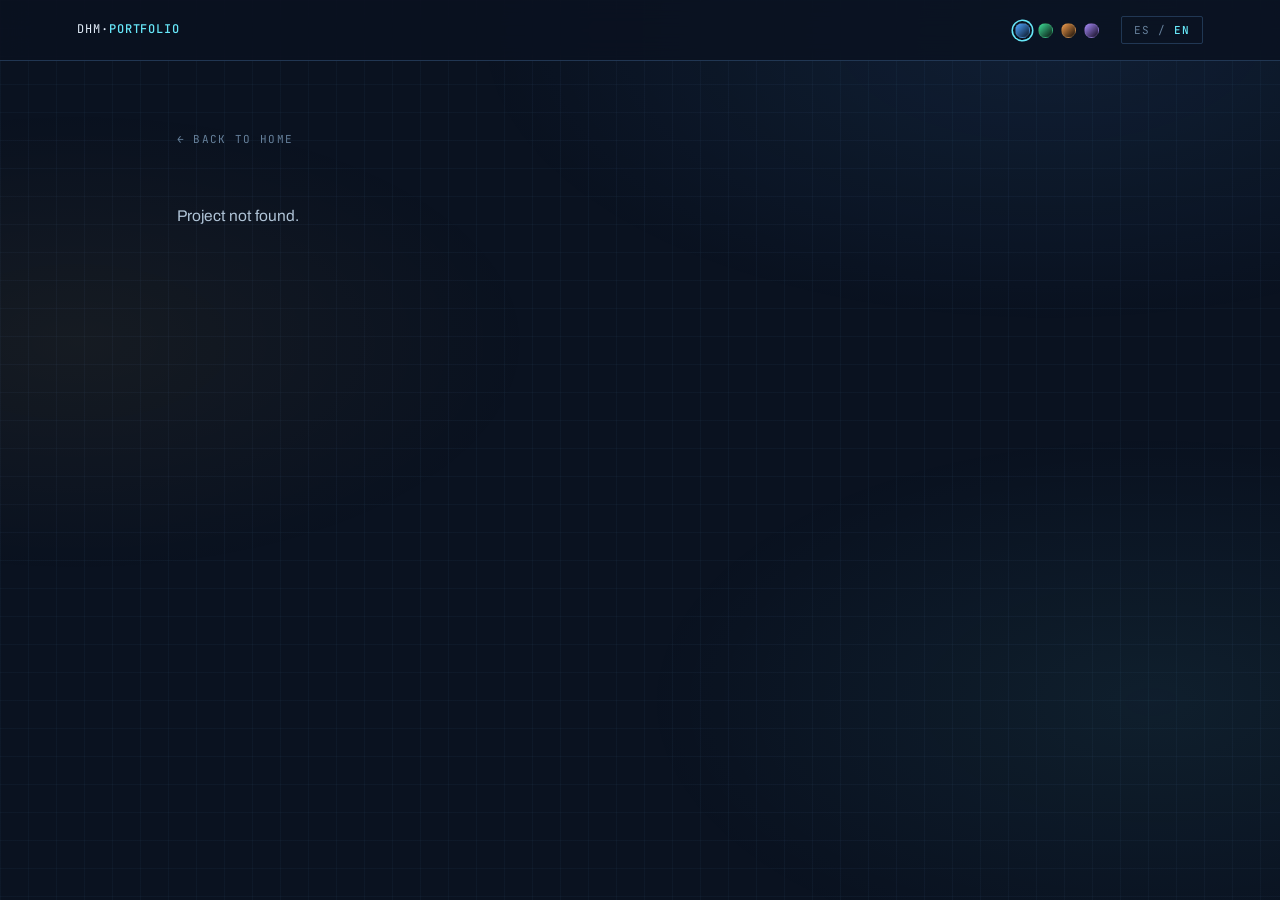
==== project.html @ 505174c6 "Rediseño completo: arquitectura modular + diseño Blueprint Vivo - Contenido separado en /data (exper" ====
<!DOCTYPE html>
<html lang="en">
<head>
<meta charset="UTF-8">
<meta name="viewport" content="width=device-width, initial-scale=1.0">
<title>Project — Daniel Hernández</title>
<meta name="description" content="Project detail — Daniel Hernández, Mechatronics Engineer.">
<meta name="robots" content="index, follow">

<link rel="preconnect" href="https://fonts.googleapis.com">
<link rel="preconnect" href="https://fonts.gstatic.com" crossorigin>
<link href="https://fonts.googleapis.com/css2?family=Archivo:wght@400;600;800&family=JetBrains+Mono:wght@400;500&display=swap" rel="stylesheet">

<link rel="stylesheet" href="css/tokens.css">
<link rel="stylesheet" href="css/styles.css">
</head>
<body>

<div class="gridlayer"></div>
<div class="gridglow"></div>
<div class="aura"></div>

<nav>
  <a href="index.html" class="nav-logo">DHM·<b>PORTFOLIO</b></a>
  <div class="nav-right">
    <ul class="nav-links" id="nav-links"></ul>
    <div class="theme-dots" id="theme-dots"></div>
    <button type="button" class="lang-toggle" id="lang-toggle" onclick="toggleLang()" aria-label="Cambiar idioma / Switch language"></button>
  </div>
</nav>

<main>
  <section id="project-root" class="sec"></section>
</main>

<script src="data/profile.js"></script>
<script src="data/projects.js"></script>
<script src="js/i18n.js"></script>
<script src="js/effects.js"></script>
<script src="js/project-page.js"></script>

</body>
</html>
---- css/tokens.css ----
/* ════════════════════════════════════════════════════════════
   TOKENS DE DISEÑO — paletas del sitio.
   El selector de tema (puntos de color en la nav) cambia entre
   los bloques [data-theme="..."]. La elección se guarda sola.
   ════════════════════════════════════════════════════════════ */

:root {
  /* ── PALETA 1 (default): "Blueprint" ── */
  --bg:        #0A1220;
  --bg-panel:  rgba(12, 23, 40, 0.92);   /* más opaco = la rejilla no interfiere con la lectura */
  --ink:       #E2EDF8;
  --ink-soft:  #AFC3D6;                  /* texto de párrafos, más claro para legibilidad */
  --muted:     #66809B;
  --accent:    #4DA3FF;
  --accent-2:  #67E8F9;
  --accent-3:  #FFC857;
  --grid:      rgba(95, 150, 210, 0.05); /* rejilla más tenue */
  --grid-glow: rgba(103, 232, 249, 0.20);
  --line:      rgba(95, 150, 210, 0.28);

  /* ── TIPOGRAFÍA ── */
  --font-display: 'Archivo', sans-serif;
  --font-mono: 'JetBrains Mono', monospace;

  /* ── GEOMETRÍA ── */
  --grid-size: 28px;
  --max-w: 1080px;
  --radius: 2px;
}

/* ── PALETA 2: "Fósforo" (sala de control, verde CRT + ámbar) ── */
[data-theme="phosphor"] {
  --bg:        #0A1410;
  --bg-panel:  rgba(11, 23, 18, 0.92);
  --ink:       #E3F4E8;
  --ink-soft:  #AECBBA;
  --muted:     #5F8169;
  --accent:    #3DDC97;
  --accent-2:  #A9F5CE;
  --accent-3:  #F5C45E;
  --grid:      rgba(80, 200, 140, 0.05);
  --grid-glow: rgba(169, 245, 206, 0.18);
  --line:      rgba(80, 200, 140, 0.26);
}

/* ── PALETA 3: "Brasa" (taller, sepia oscuro + cobre) ── */
[data-theme="ember"] {
  --bg:        #160F0A;
  --bg-panel:  rgba(29, 20, 13, 0.92);
  --ink:       #F4EADC;
  --ink-soft:  #D0BCA3;
  --muted:     #91795F;
  --accent:    #F09A4B;
  --accent-2:  #FFD9A0;
  --accent-3:  #7FD0BC;
  --grid:      rgba(220, 170, 110, 0.05);
  --grid-glow: rgba(255, 217, 160, 0.16);
  --line:      rgba(220, 170, 110, 0.25);
}

/* ── PALETA 4: "Ion" (laboratorio, violeta + lavanda + menta) ── */
[data-theme="ion"] {
  --bg:        #110B1E;
  --bg-panel:  rgba(21, 14, 35, 0.92);
  --ink:       #EEE8FA;
  --ink-soft:  #C3B6DE;
  --muted:     #7E6FA0;
  --accent:    #A78BFA;
  --accent-2:  #D8B4FE;
  --accent-3:  #5EEAD4;
  --grid:      rgba(160, 130, 220, 0.05);
  --grid-glow: rgba(216, 180, 254, 0.18);
  --line:      rgba(160, 130, 220, 0.26);
}
---- css/styles.css ----
/* ════════════════════════════════════════════════════════════
   ESTILOS — diseño "Blueprint Vivo v2"
   La paleta vive en tokens.css; aquí solo se usan variables.
   ════════════════════════════════════════════════════════════ */

*, *::before, *::after { margin: 0; padding: 0; box-sizing: border-box; }

html { scroll-behavior: smooth; }

body {
  background: var(--bg);
  color: var(--ink);
  font-family: var(--font-display);
  font-size: 16px;
  line-height: 1.65;
  overflow-x: hidden;
  min-height: 100vh;
}

.mono { font-family: var(--font-mono); }
a { color: inherit; }

/* ── FONDO: rejilla + glow de cursor + auras de gradiente ── */
.gridlayer, .gridglow {
  position: fixed; inset: 0; pointer-events: none; z-index: 0;
  background-size: var(--grid-size) var(--grid-size);
}
.gridlayer {
  background-image:
    linear-gradient(var(--grid) 1px, transparent 1px),
    linear-gradient(90deg, var(--grid) 1px, transparent 1px);
}
.gridglow {
  background-image:
    linear-gradient(var(--grid-glow) 1px, transparent 1px),
    linear-gradient(90deg, var(--grid-glow) 1px, transparent 1px);
  -webkit-mask-image: radial-gradient(240px at var(--mx, -500px) var(--my, -500px), #000, transparent);
  mask-image: radial-gradient(240px at var(--mx, -500px) var(--my, -500px), #000, transparent);
}
/* auras de color fijas, muy sutiles, dan profundidad sin ruido */
.aura {
  position: fixed; inset: 0; pointer-events: none; z-index: 0;
  background:
    radial-gradient(ellipse 45% 32% at 82% 4%, color-mix(in srgb, var(--accent) 9%, transparent), transparent),
    radial-gradient(ellipse 36% 26% at 6% 38%, color-mix(in srgb, var(--accent-3) 5%, transparent), transparent),
    radial-gradient(ellipse 40% 30% at 90% 78%, color-mix(in srgb, var(--accent-2) 6%, transparent), transparent);
}

main, nav, footer { position: relative; z-index: 1; }

/* ── NAV ── */
nav {
  position: sticky; top: 0; z-index: 100;
  display: flex; justify-content: space-between; align-items: center;
  padding: 16px 6%;
  background: color-mix(in srgb, var(--bg) 82%, transparent);
  -webkit-backdrop-filter: blur(14px);
  backdrop-filter: blur(14px);
  border-bottom: 1px solid var(--line);
  font-family: var(--font-mono); font-size: 12px;
}
.nav-logo { text-decoration: none; letter-spacing: .08em; }
.nav-logo b { color: var(--accent-2); font-weight: 500; }
.nav-right { display: flex; align-items: center; gap: 22px; }
.nav-links { display: flex; gap: 20px; list-style: none; }
.nav-links a {
  text-decoration: none; color: var(--muted); font-size: 11px;
  letter-spacing: .12em; text-transform: uppercase; transition: color .2s;
  position: relative;
}
.nav-links a::after {
  content: ''; position: absolute; left: 0; bottom: -4px; height: 1px; width: 0;
  background: var(--accent-2); transition: width .25s;
}
.nav-links a:hover { color: var(--accent-2); }
.nav-links a:hover::after { width: 100%; }
.lang-toggle {
  font-family: var(--font-mono); font-size: 11px; letter-spacing: .1em;
  background: none; border: 1px solid var(--line); border-radius: var(--radius);
  color: var(--muted); padding: 6px 12px; cursor: pointer; transition: .25s;
}
.lang-toggle:hover { border-color: var(--accent-2); color: var(--accent-2); }
.lang-toggle b { color: var(--accent-2); font-weight: 500; }

/* ── SECCIONES ── */
.sec { max-width: var(--max-w); margin: 64px auto; padding: 0 6%; }
.sec-head {
  display: flex; align-items: baseline; gap: 18px;
  margin-bottom: 30px; font-family: var(--font-mono);
}
.sec-head h2 { font-size: 12px; font-weight: 500; letter-spacing: .25em; color: var(--accent-3); white-space: nowrap; }
.sec-head::after {
  content: ''; flex: 1; height: 1px;
  background: linear-gradient(90deg, var(--line), transparent);
}
.sec-head span { font-size: 10px; color: var(--muted); letter-spacing: .1em; white-space: nowrap; }
.sec-title { font-size: clamp(26px, 4vw, 38px); font-weight: 800; letter-spacing: -.02em; margin-bottom: 34px; }
.sec-title .hl { border: none; background: linear-gradient(100deg, var(--accent), var(--accent-2)); -webkit-background-clip: text; background-clip: text; color: transparent; font-weight: 800; }

/* ── HERO (split: texto + diagrama técnico) ── */
#hero { max-width: var(--max-w); margin: 60px auto 0; padding: 0 6%; }
.hero-grid { display: grid; grid-template-columns: 1.1fr .9fr; gap: 50px; align-items: center; }
.hero-fig {
  font-family: var(--font-mono); font-size: 11px; color: var(--accent-3);
  letter-spacing: .2em; margin-bottom: 18px;
}
.hero-fig::before {
  content: ''; display: inline-block; width: 28px; height: 1px;
  background: var(--accent-3); vertical-align: middle; margin-right: 12px;
}
h1 {
  font-size: clamp(40px, 6.4vw, 70px); font-weight: 800;
  line-height: 1.02; letter-spacing: -.02em;
}
h1 span {
  background: linear-gradient(100deg, var(--accent), var(--accent-2));
  -webkit-background-clip: text; background-clip: text; color: transparent;
}

/* línea de cota animada */
.measure {
  display: flex; align-items: center; margin-top: 16px;
  font-family: var(--font-mono); font-size: 10px; color: var(--accent-2);
  width: fit-content;
}
.measure::before, .measure::after { content: ''; height: 10px; width: 1px; background: var(--accent-2); }
.measure .ln { height: 1px; background: var(--accent-2); width: 0; animation: draw 1.4s .3s forwards ease-out; position: relative; }
.measure .ln i { position: absolute; top: -18px; left: 50%; transform: translateX(-50%); font-style: normal; white-space: nowrap; }
@keyframes draw { to { width: min(380px, 50vw); } }

.hero-sub { font-family: var(--font-mono); color: var(--muted); font-size: 13px; margin-top: 28px; line-height: 2; }
.hero-sub .hl { color: var(--accent-2); font-weight: 400; border: none; }

/* métricas */
.dims { display: flex; flex-wrap: wrap; margin-top: 32px; border: 1px solid var(--line); width: fit-content; background: var(--bg-panel); }
.dims > div { padding: 14px 24px; border-right: 1px solid var(--line); transition: .25s; cursor: default; }
.dims > div:last-child { border-right: none; }
.dims > div:hover { background: color-mix(in srgb, var(--accent) 8%, transparent); transform: translateY(-4px); }
.dims b { display: block; font-size: 24px; color: var(--accent); font-family: var(--font-mono); font-weight: 500; }
.dims > div:hover b { color: var(--accent-2); }
.dims small { font-size: 9px; color: var(--muted); text-transform: uppercase; letter-spacing: .18em; }

.hero-cta { display: flex; gap: 14px; margin-top: 34px; flex-wrap: wrap; }
.btn {
  display: inline-flex; align-items: center; gap: 10px;
  font-family: var(--font-mono); font-size: 12px; letter-spacing: .08em;
  text-decoration: none; padding: 12px 22px; border-radius: var(--radius);
  transition: .25s; cursor: pointer;
}
.btn-primary { background: linear-gradient(100deg, var(--accent), color-mix(in srgb, var(--accent-2) 70%, var(--accent))); color: var(--bg); font-weight: 500; }
.btn-primary:hover { transform: translateY(-2px); box-shadow: 0 8px 28px color-mix(in srgb, var(--accent-2) 30%, transparent); }
.btn-ghost { border: 1px solid var(--line); color: var(--ink-soft); }
.btn-ghost:hover { border-color: var(--accent-2); color: var(--accent-2); }
.btn svg { width: 14px; height: 14px; }

/* ── DIAGRAMA TÉCNICO DEL HERO (brazo robótico SVG) ── */
.hero-diagram { position: relative; }
.hero-diagram svg { width: 100%; height: auto; display: block; }
.hero-diagram .stroke { stroke: var(--accent); fill: none; stroke-width: 2; stroke-linecap: round; }
.hero-diagram .stroke-soft { stroke: var(--line); fill: none; stroke-width: 1; }
.hero-diagram .stroke-cyan { stroke: var(--accent-2); fill: none; stroke-width: 1.5; stroke-linecap: round; }
.hero-diagram .joint { fill: var(--bg); stroke: var(--accent); stroke-width: 2; }
.hero-diagram .label { font-family: var(--font-mono); font-size: 10px; fill: var(--muted); letter-spacing: .1em; }
.hero-diagram .label-accent { fill: var(--accent-3); }
/* trazo que se dibuja solo al cargar */
.draw-path { stroke-dasharray: 600; stroke-dashoffset: 600; animation: drawpath 2s .4s forwards ease-out; }
@keyframes drawpath { to { stroke-dashoffset: 0; } }
/* engrane girando (dasharray sobre círculo = dientes) */
.gear { transform-origin: center; animation: spin 14s linear infinite; }
@keyframes spin { to { transform: rotate(360deg); } }
/* chispa de soldadura parpadeando */
.spark { animation: sparkle 1.6s ease-in-out infinite; transform-origin: center; }
@keyframes sparkle { 0%, 100% { opacity: .15; } 50% { opacity: 1; } }
/* punto de escaneo */
.scan-dot { animation: sparkle 2.4s ease-in-out infinite; }
/* lecturas de datos flotantes */
.readout {
  position: absolute; font-family: var(--font-mono); font-size: 10px;
  color: var(--accent-2); background: var(--bg-panel);
  border: 1px solid var(--line); padding: 6px 10px; letter-spacing: .08em;
  animation: float 5s ease-in-out infinite;
}
.readout small { color: var(--muted); display: block; font-size: 8px; letter-spacing: .2em; }
.readout.r1 { top: 6%; right: 2%; animation-delay: 0s; }
.readout.r2 { bottom: 22%; left: -4%; animation-delay: 1.4s; }
.readout.r3 { top: 38%; right: -2%; animation-delay: 2.6s; }
@keyframes float { 0%, 100% { transform: translateY(0); } 50% { transform: translateY(-8px); } }

/* ── TICKER (cinta de especialidades) ── */
.ticker-wrap {
  position: relative; z-index: 1; margin: 80px 0 0;
  border-top: 1px solid var(--line); border-bottom: 1px solid var(--line);
  background: var(--bg-panel); overflow: hidden;
  -webkit-mask-image: linear-gradient(90deg, transparent, #000 8%, #000 92%, transparent);
          mask-image: linear-gradient(90deg, transparent, #000 8%, #000 92%, transparent);
}

.ticker { display: flex; width: max-content; animation: ticker 36s linear infinite; }
.ticker-wrap:hover .ticker { animation-play-state: paused; }
.ticker span {
  font-family: var(--font-mono); font-size: 11px; letter-spacing: .25em;
  color: var(--muted); padding: 14px 0; white-space: nowrap;
}
.ticker span::after { content: '✦'; color: var(--accent-3); margin: 0 26px; }
.ticker span:hover { color: var(--accent-2); }
@keyframes ticker { to { transform: translateX(-50%); } }

/* ── DOMINIOS (mapa de sistemas) ── */
.domains-grid { display: grid; grid-template-columns: repeat(3, 1fr); gap: 22px; position: relative; }
.domain-card {
  border: 1px solid var(--line); background: var(--bg-panel);
  padding: 26px; position: relative; transition: .3s; overflow: hidden;
}
.domain-card::before {
  content: ''; position: absolute; inset: 0; opacity: 0; transition: opacity .35s;
  background: radial-gradient(320px at var(--x, 50%) var(--y, 50%), color-mix(in srgb, var(--accent-2) 8%, transparent), transparent);
  pointer-events: none;
}
.domain-card:hover::before { opacity: 1; }
.domain-card:hover { border-color: var(--accent-2); transform: translateY(-4px); }
.domain-head { display: flex; justify-content: space-between; align-items: flex-start; margin-bottom: 14px; }
.domain-icon { width: 34px; height: 34px; color: var(--accent); transition: .3s; }
.domain-icon svg { width: 100%; height: 100%; }
.domain-card:hover .domain-icon { color: var(--accent-2); transform: scale(1.1); }
.domain-code { font-family: var(--font-mono); font-size: 9px; color: var(--muted); letter-spacing: .2em; }
.domain-card h3 { font-size: 16px; font-weight: 800; margin-bottom: 8px; }
.domain-card p { font-size: 12.5px; color: var(--ink-soft); line-height: 1.7; }
/* barra de conexión inferior animada */
.domain-card::after {
  content: ''; position: absolute; left: 0; bottom: 0; height: 2px; width: 0;
  background: linear-gradient(90deg, var(--accent), var(--accent-2)); transition: width .4s;
}
.domain-card:hover::after { width: 100%; }

/* ── EXPERIENCIA (tabs interactivos) ── */
.exp-layout { display: grid; grid-template-columns: 280px 1fr; gap: 30px; align-items: start; }
.exp-rail { position: sticky; top: 90px; display: flex; flex-direction: column; gap: 4px; }
.exp-hint { font-family: var(--font-mono); font-size: 10px; color: var(--muted); letter-spacing: .1em; margin-bottom: 12px; }
.exp-tab {
  display: flex; align-items: center; gap: 14px; text-align: left;
  background: none; border: none; border-left: 2px solid var(--line);
  padding: 14px 18px; cursor: pointer; transition: .25s; color: var(--muted);
  font-family: var(--font-display);
}
.exp-tab .idx { font-family: var(--font-mono); font-size: 10px; letter-spacing: .1em; }
.exp-tab .role { font-size: 14px; font-weight: 600; display: block; }
.exp-tab .co { font-family: var(--font-mono); font-size: 10px; letter-spacing: .06em; display: block; margin-top: 2px; }
.exp-tab:hover { color: var(--ink); border-left-color: var(--accent-2); }
.exp-tab.active {
  color: var(--ink); border-left-color: var(--accent);
  background: linear-gradient(90deg, color-mix(in srgb, var(--accent) 10%, transparent), transparent);
}
.exp-tab.active .idx { color: var(--accent-3); }
/* panel de detalle — con fondo propio para que la rejilla no interfiera al leer */
.exp-panel {
  position: relative; min-height: 300px;
  border: 1px solid var(--line); background: var(--bg-panel);
  padding: 28px 32px;
}
.exp-panel::before { content: '+'; position: absolute; top: -9px; left: -6px; font-family: var(--font-mono); color: var(--accent-3); }
.exp-panel::after { content: '+'; position: absolute; bottom: -10px; right: -6px; font-family: var(--font-mono); color: var(--accent-3); }
.exp-detail { animation: panelIn .35s ease-out; }
@keyframes panelIn { from { opacity: 0; transform: translateX(14px); } to { opacity: 1; transform: none; } }
.exp-detail h3 { font-size: 24px; font-weight: 800; }
.exp-meta { font-family: var(--font-mono); font-size: 11px; color: var(--muted); margin: 8px 0 20px; letter-spacing: .04em; }
.exp-meta em { color: var(--accent-3); font-style: normal; }
.exp-detail ul { list-style: none; }
.exp-detail li { font-size: 14.5px; color: var(--ink-soft); padding-left: 20px; position: relative; margin-bottom: 12px; line-height: 1.75; }
.exp-detail li::before { content: '▸'; position: absolute; left: 0; color: var(--accent); font-size: 11px; top: 5px; }
.hl { color: var(--ink); font-weight: 600; border-bottom: 1px dashed var(--accent-2); }

/* ── TARJETAS DE PLANO (base) ── */
.bp-card {
  border: 1px solid var(--line); background: var(--bg-panel);
  padding: 26px 30px; position: relative; transition: .3s;
}
.bp-card:hover {
  border-color: var(--accent-2);
  box-shadow: 0 0 0 1px var(--accent-2), 0 18px 50px color-mix(in srgb, var(--accent-2) 8%, transparent);
  transform: translateY(-3px);
}
.bp-card .corner { position: absolute; font-family: var(--font-mono); color: var(--accent-3); font-size: 13px; transition: .3s; -webkit-user-select: none; user-select: none; }
.bp-card .c1 { top: -9px; left: -6px; }
.bp-card .c2 { bottom: -10px; right: -6px; }
.bp-card:hover .corner { color: var(--accent-2); transform: scale(1.3); }

/* ── BANDA DIAGONAL DE STATS (cortina) ── */
.band {
  position: relative; z-index: 1; margin: 64px 0;
  padding: 44px 6%; transform: skewY(-1.6deg);
  background: linear-gradient(100deg,
    color-mix(in srgb, var(--accent) 14%, var(--bg)),
    color-mix(in srgb, var(--accent-2) 8%, var(--bg)) 55%,
    color-mix(in srgb, var(--accent-3) 9%, var(--bg)));
  border-top: 1px solid var(--line); border-bottom: 1px solid var(--line);
}
.band-inner {
  transform: skewY(1.6deg); max-width: var(--max-w); margin: 0 auto;
  display: flex; justify-content: space-between; flex-wrap: wrap; gap: 28px;
}
.band-stat b { font-family: var(--font-mono); font-size: clamp(30px, 4.4vw, 46px); font-weight: 500; color: var(--accent-2); display: block; line-height: 1.1; }
.band-stat small { font-family: var(--font-mono); font-size: 10px; color: var(--muted); text-transform: uppercase; letter-spacing: .2em; }

/* ── PROYECTOS (bento: el primero destacado) ── */
.projects-grid { display: grid; grid-template-columns: repeat(2, 1fr); gap: 24px; }
.project-card { display: flex; flex-direction: column; text-decoration: none; overflow: hidden; }
.project-card.featured { grid-column: 1 / -1; flex-direction: row; gap: 36px; align-items: center; }
.project-card.featured .project-body { flex: 1; }
/* número de plano como marca de agua */
.project-num {
  position: absolute; top: 10px; right: 18px;
  font-family: var(--font-mono); font-size: clamp(48px, 7vw, 84px); font-weight: 500;
  color: color-mix(in srgb, var(--accent) 12%, transparent);
  line-height: 1; pointer-events: none; transition: .3s;
}
.project-card:hover .project-num { color: color-mix(in srgb, var(--accent-2) 22%, transparent); }
.project-icon { width: 38px; height: 38px; color: var(--accent); margin-bottom: 16px; }
.project-icon svg { width: 100%; height: 100%; }
.project-card:hover .project-icon { color: var(--accent-2); }
.project-card h3 { font-size: 18px; font-weight: 800; margin-bottom: 10px; }
.project-card.featured h3 { font-size: 23px; }
.project-card p { font-size: 13.5px; color: var(--ink-soft); line-height: 1.7; margin-bottom: 16px; }
.tags { display: flex; flex-wrap: wrap; gap: 8px; }
.tag {
  font-family: var(--font-mono); font-size: 10.5px; color: var(--muted);
  border: 1px solid var(--line); border-radius: var(--radius); padding: 4px 10px; transition: .25s;
}
.project-card:hover .tag { border-color: color-mix(in srgb, var(--accent-2) 40%, transparent); color: var(--accent-2); }
.project-more {
  display: inline-flex; align-items: center; gap: 8px; margin-top: 18px;
  font-family: var(--font-mono); font-size: 11px; letter-spacing: .12em;
  text-transform: uppercase; color: var(--accent-3); transition: .25s;
}
.project-card:hover .project-more { color: var(--accent-2); gap: 12px; }

/* ── SKILLS ── */
.skills-grid { display: grid; grid-template-columns: repeat(auto-fit, minmax(min(300px, 100%), 1fr)); gap: 24px; }
.skill-group h3 {
  font-family: var(--font-mono); font-size: 11px; font-weight: 500;
  letter-spacing: .2em; text-transform: uppercase; color: var(--accent); margin-bottom: 16px;
}
.skill-group h3::before { content: '// '; color: var(--muted); }
.chips { display: flex; flex-wrap: wrap; gap: 8px; }
.chip {
  font-family: var(--font-mono); font-size: 11.5px; padding: 6px 12px;
  border: 1px solid var(--line); border-radius: var(--radius);
  color: var(--ink-soft); transition: .2s; cursor: default;
}
.chip:hover { border-color: var(--accent-2); color: var(--accent-2); transform: translateY(-2px); }
.chip.mid { color: var(--muted); border-style: dashed; }

/* ── EDUCACIÓN (una sola tarjeta con filas, compacta) ── */
.edu-rows { padding: 8px 30px; }
.edu-row {
  display: grid; grid-template-columns: 36px 1fr auto; gap: 16px;
  align-items: baseline; padding: 16px 0;
  border-bottom: 1px dashed var(--line); transition: .2s;
}
.edu-row:last-child { border-bottom: none; }
.edu-row:hover { padding-left: 8px; }
.edu-row:hover .edu-num { color: var(--accent-2); }
.edu-num { font-family: var(--font-mono); font-size: 11px; color: var(--accent-3); }
.edu-row h3 { font-size: 15px; font-weight: 600; display: inline; }
.edu-row .edu-note { font-family: var(--font-mono); font-size: 10.5px; color: var(--accent-2); margin-left: 10px; white-space: nowrap; }
.edu-row.highlight h3 { color: var(--accent-2); }
.edu-row .edu-meta { font-family: var(--font-mono); font-size: 11px; color: var(--muted); text-align: right; white-space: nowrap; }

/* ── CONTACTO (panel curvo con borde gradiente) ── */
#contact .contact-panel {
  position: relative; border-radius: 22px; padding: 46px;
  background: var(--bg-panel); overflow: hidden;
}
#contact .contact-panel::before {
  content: ''; position: absolute; inset: 0; border-radius: 22px; padding: 1px;
  background: linear-gradient(120deg, var(--accent), var(--accent-2), var(--accent-3), var(--accent));
  -webkit-mask: linear-gradient(#000 0 0) content-box, linear-gradient(#000 0 0);
  -webkit-mask-composite: xor; mask-composite: exclude;
  pointer-events: none;
}
#contact .contact-panel::after {
  content: ''; position: absolute; top: -60%; right: -20%; width: 70%; height: 160%;
  background: radial-gradient(closest-side, color-mix(in srgb, var(--accent-2) 9%, transparent), transparent);
  pointer-events: none;
}
.contact-desc { color: var(--ink-soft); font-size: 15px; max-width: 560px; margin-bottom: 28px; position: relative; }
.social-grid { display: flex; flex-wrap: wrap; gap: 16px; position: relative; }
.social-link {
  display: flex; align-items: center; gap: 12px; text-decoration: none;
  border: 1px solid var(--line); border-radius: 12px;
  padding: 14px 20px; transition: .25s; flex: 1; min-width: 220px;
  background: color-mix(in srgb, var(--bg) 50%, transparent);
}
.social-link:hover { border-color: var(--accent-2); transform: translateY(-3px); background: color-mix(in srgb, var(--accent-2) 6%, transparent); }
.social-link svg { width: 18px; height: 18px; color: var(--accent); flex-shrink: 0; }
.social-link:hover svg { color: var(--accent-2); }
.social-label { font-family: var(--font-mono); font-size: 10px; letter-spacing: .15em; text-transform: uppercase; color: var(--muted); display: block; }
.social-handle { font-size: 13px; color: var(--ink); }

/* ── FOOTER ── */
footer {
  border-top: 1px solid var(--line); margin-top: 90px; padding: 24px 6%;
  display: flex; justify-content: space-between; flex-wrap: wrap; gap: 10px;
  font-family: var(--font-mono); font-size: 10px; color: var(--muted); letter-spacing: .1em;
}

/* ── PÁGINA DE DETALLE DE PROYECTO ── */
.back-link {
  display: inline-flex; align-items: center; gap: 8px; text-decoration: none;
  font-family: var(--font-mono); font-size: 11px; letter-spacing: .12em;
  text-transform: uppercase; color: var(--muted); margin-bottom: 30px; transition: .2s;
}
.back-link:hover { color: var(--accent-2); gap: 12px; }
.detail-head h1 { font-size: clamp(30px, 5vw, 48px); }
.detail-long { color: var(--ink-soft); font-size: 15.5px; line-height: 1.8; max-width: 720px; margin: 24px 0 8px; }
.detail-grid { display: grid; grid-template-columns: 2fr 1fr; gap: 26px; margin-top: 36px; }
.detail-grid h3 { font-family: var(--font-mono); font-size: 11px; font-weight: 500; letter-spacing: .2em; text-transform: uppercase; color: var(--accent-3); margin-bottom: 16px; }
.detail-grid ul { list-style: none; }
.detail-grid li { font-size: 14px; color: var(--ink-soft); padding-left: 18px; position: relative; margin-bottom: 10px; line-height: 1.7; }
.detail-grid li::before { content: '▸'; position: absolute; left: 0; color: var(--accent); font-size: 11px; top: 4px; }
.gallery { display: grid; grid-template-columns: repeat(auto-fill, minmax(280px, 1fr)); gap: 16px; margin-top: 36px; }
.gallery img { width: 100%; border: 1px solid var(--line); }

/* ── DIVISOR DE SOLDADURA (cordón + destello viajero) ── */
.weld-divider {
  position: relative; z-index: 1;
  max-width: var(--max-w); margin: 14px auto; padding: 0 6%;
  height: 26px; overflow: visible;
  container-type: inline-size; /* habilita unidades cqw para animar con transform */
}
.weld-divider svg { width: 100%; height: 26px; display: block; }
.weld-divider .bead { stroke: var(--line); fill: none; stroke-width: 1.5; }
.weld-divider .base { stroke: var(--line); stroke-width: 1; opacity: .5; }
/* destello de soldadura que recorre el cordón */
.weld-spark {
  position: absolute; top: 50%; left: 0; width: 7px; height: 7px;
  border-radius: 50%;
  background: var(--accent-2);
  box-shadow: 0 0 8px 2px var(--accent-2), 0 0 22px 6px color-mix(in srgb, var(--accent-3) 55%, transparent);
  animation: weldtravel 9s linear infinite;
  will-change: transform;
}
.weld-spark::after {
  content: ''; position: absolute; inset: -3px; border-radius: 50%;
  background: radial-gradient(circle, color-mix(in srgb, var(--accent-3) 80%, transparent), transparent 70%);
  animation: sparkle .35s ease-in-out infinite;
}
@keyframes weldtravel {
  from { transform: translate(5cqw, -60%); }
  to   { transform: translate(95cqw, -60%); }
}

/* ── SELECTOR DE PALETA (puntos en la nav) ── */
.theme-dots { display: flex; gap: 8px; align-items: center; }
.theme-dot {
  width: 15px; height: 15px; border-radius: 50%; border: 1px solid var(--line);
  cursor: pointer; padding: 0; transition: .2s;
}
.theme-dot:hover { transform: scale(1.25); }
.theme-dot.active { box-shadow: 0 0 0 2px var(--bg), 0 0 0 3.5px var(--accent-2); }
.theme-dot[data-theme="blueprint"] { background: linear-gradient(135deg, #4DA3FF, #0B1626); }
.theme-dot[data-theme="phosphor"]  { background: linear-gradient(135deg, #3DDC97, #0A1410); }
.theme-dot[data-theme="ember"]     { background: linear-gradient(135deg, #F09A4B, #160F0A); }
.theme-dot[data-theme="ion"]       { background: linear-gradient(135deg, #A78BFA, #110B1E); }

/* ── ANIMACIONES DE SCROLL (sutiles, escalonadas) ── */
.reveal { opacity: 0; transform: translateY(20px); transition: opacity .6s ease-out, transform .6s ease-out; }
.reveal.visible { opacity: 1; transform: none; }
.reveal:nth-child(2) { transition-delay: .08s; }
.reveal:nth-child(3) { transition-delay: .16s; }
.reveal:nth-child(4) { transition-delay: .24s; }

/* ── RESPONSIVE ── */
@media (max-width: 920px) {
  .hero-grid { grid-template-columns: 1fr; gap: 36px; }
  .hero-diagram { max-width: 420px; margin: 0 auto; }
  .domains-grid { grid-template-columns: repeat(2, 1fr); }
  .exp-layout { grid-template-columns: 1fr; }
  .exp-rail { position: static; flex-direction: row; overflow-x: auto; gap: 8px; padding-bottom: 8px; }
  .exp-tab { border-left: none; border-bottom: 2px solid var(--line); white-space: nowrap; flex-shrink: 0; }
  .exp-tab.active { border-bottom-color: var(--accent); background: none; }
  .project-card.featured { flex-direction: column; gap: 0; }
}
@media (max-width: 640px) {
  .nav-links { display: none; }
  .domains-grid { grid-template-columns: 1fr; }
  .projects-grid { grid-template-columns: 1fr; }
  .dims { width: 100%; }
  .dims > div { flex: 1; padding: 12px 14px; }
  .detail-grid { grid-template-columns: 1fr; }
  .sec { margin: 64px auto; }
  .band { margin: 70px 0; padding: 40px 6%; }
  #contact .contact-panel { padding: 30px 22px; }
  .readout { display: none; }
}

/* ── ACCESIBILIDAD ── */
:focus-visible { outline: 2px solid var(--accent-2); outline-offset: 3px; }

@media (prefers-reduced-motion: reduce) {
  *, *::before, *::after { animation-duration: .01ms !important; transition-duration: .01ms !important; }
  html { scroll-behavior: auto; }
  .reveal { opacity: 1; transform: none; }
  .gridglow { display: none; }
  .ticker { animation: none; flex-wrap: wrap; width: auto; }
  .draw-path { stroke-dashoffset: 0; }
}
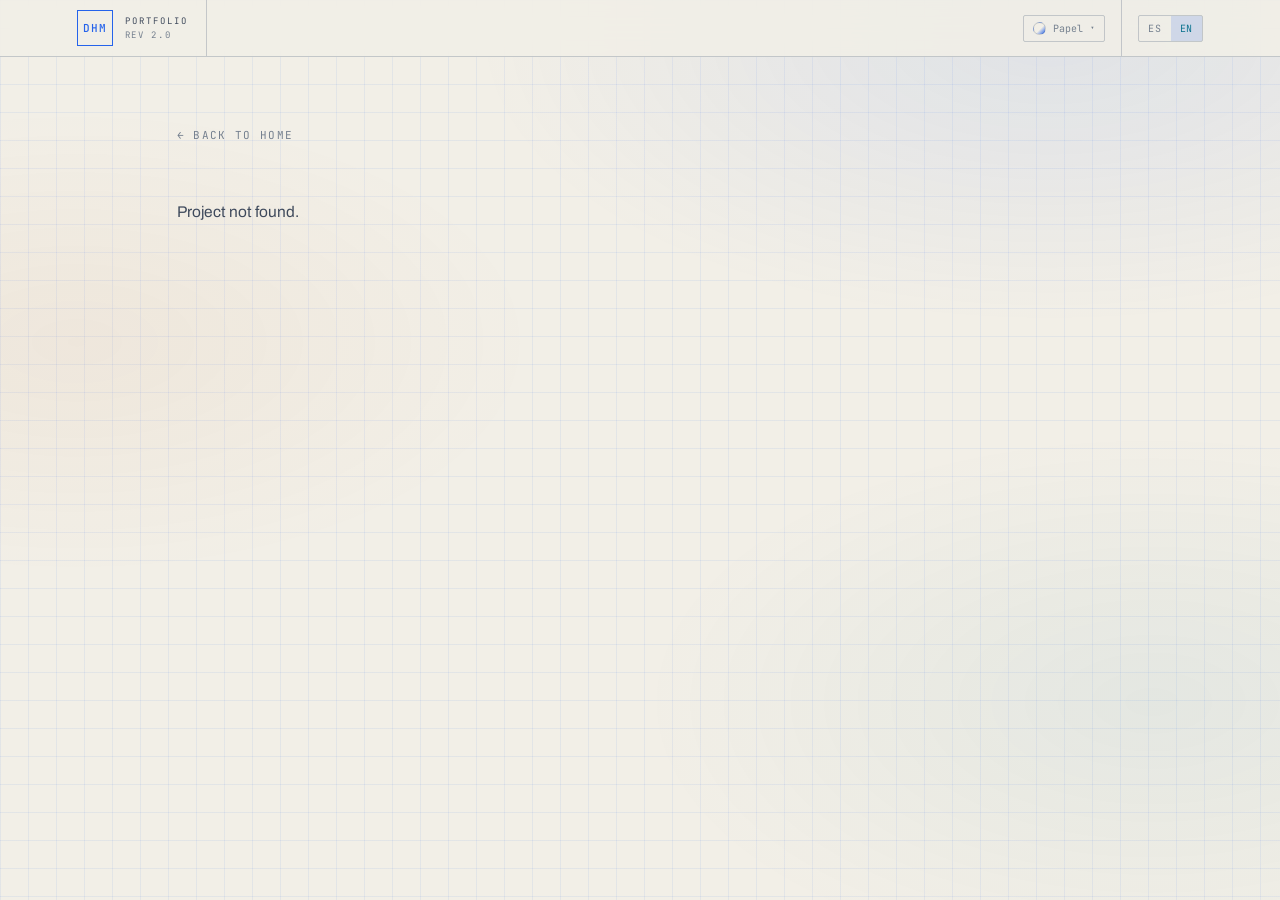
==== commit 6099c8ab: "config: actualización de mejora" ====
--- a/project.html
+++ b/project.html
@@ -6,6 +6,7 @@
 <title>Project — Daniel Hernández</title>
 <meta name="description" content="Project detail — Daniel Hernández, Mechatronics Engineer.">
 <meta name="robots" content="index, follow">
+<link rel="icon" type="image/svg+xml" href="assets/favicon.svg">
 
 <link rel="preconnect" href="https://fonts.googleapis.com">
 <link rel="preconnect" href="https://fonts.gstatic.com" crossorigin>
@@ -21,12 +22,16 @@
 <div class="aura"></div>
 
 <nav>
-  <a href="index.html" class="nav-logo">DHM·<b>PORTFOLIO</b></a>
+  <a href="index.html" class="nav-logo">
+    <span class="seal">DHM</span>
+    <span class="logo-meta">PORTFOLIO<b>REV 2.0</b></span>
+  </a>
   <div class="nav-right">
     <ul class="nav-links" id="nav-links"></ul>
     <div class="theme-dots" id="theme-dots"></div>
     <button type="button" class="lang-toggle" id="lang-toggle" onclick="toggleLang()" aria-label="Cambiar idioma / Switch language"></button>
   </div>
+  <span class="nav-progress" aria-hidden="true"></span>
 </nav>
 
 <main>
--- a/css/tokens.css
+++ b/css/tokens.css
@@ -2,21 +2,24 @@
    TOKENS DE DISEÑO — paletas del sitio.
    El selector de tema (puntos de color en la nav) cambia entre
    los bloques [data-theme="..."]. La elección se guarda sola.
+
+   Principio: el TEXTO es neutro (blanco/gris) para lectura fácil;
+   el COLOR vive solo en acentos, bordes y detalles.
    ════════════════════════════════════════════════════════════ */
 
 :root {
   /* ── PALETA 1 (default): "Blueprint" ── */
-  --bg:        #0A1220;
-  --bg-panel:  rgba(12, 23, 40, 0.92);   /* más opaco = la rejilla no interfiere con la lectura */
-  --ink:       #E2EDF8;
-  --ink-soft:  #AFC3D6;                  /* texto de párrafos, más claro para legibilidad */
-  --muted:     #66809B;
-  --accent:    #4DA3FF;
-  --accent-2:  #67E8F9;
-  --accent-3:  #FFC857;
-  --grid:      rgba(95, 150, 210, 0.05); /* rejilla más tenue */
+  --bg:        #0B111C;                  /* azul muy desaturado, casi neutro */
+  --bg-panel:  rgba(15, 20, 30, 0.93);   /* panel neutro-oscuro, no azul */
+  --ink:       #F2F5F8;                  /* texto principal: casi blanco */
+  --ink-soft:  #C6CDD5;                  /* párrafos: gris claro neutro */
+  --muted:     #7E8894;                  /* metadatos: gris medio neutro */
+  --accent:    #4DA3FF;                  /* azul eléctrico — solo acentos */
+  --accent-2:  #67E8F9;                  /* cian — interacción/hover */
+  --accent-3:  #FFC857;                  /* dorado — anotaciones/etiquetas */
+  --grid:      rgba(95, 150, 210, 0.05);
   --grid-glow: rgba(103, 232, 249, 0.20);
-  --line:      rgba(95, 150, 210, 0.28);
+  --line:      rgba(130, 155, 185, 0.24); /* bordes más neutros */
 
   /* ── TIPOGRAFÍA ── */
   --font-display: 'Archivo', sans-serif;
@@ -28,47 +31,86 @@
   --radius: 2px;
 }
 
-/* ── PALETA 2: "Fósforo" (sala de control, verde CRT + ámbar) ── */
+/* ── PALETA 2: "Salvia" (CLARA — verde papel botánico) ──
+   Crema verdosa con tinta verde-bosque; acentos esmeralda y teal
+   hundidos para mantener contraste AA sobre fondo claro. */
 [data-theme="phosphor"] {
-  --bg:        #0A1410;
-  --bg-panel:  rgba(11, 23, 18, 0.92);
-  --ink:       #E3F4E8;
-  --ink-soft:  #AECBBA;
-  --muted:     #5F8169;
-  --accent:    #3DDC97;
-  --accent-2:  #A9F5CE;
-  --accent-3:  #F5C45E;
-  --grid:      rgba(80, 200, 140, 0.05);
-  --grid-glow: rgba(169, 245, 206, 0.18);
-  --line:      rgba(80, 200, 140, 0.26);
+  --bg:        #EDF3EE;                  /* crema verdosa */
+  --bg-panel:  rgba(252, 254, 250, 0.92);
+  --ink:       #1D2A22;                  /* tinta verde-bosque */
+  --ink-soft:  #3E5147;
+  --muted:     #6F7F75;
+  --accent:    #177E54;                  /* esmeralda hundido */
+  --accent-2:  #0F766E;                  /* teal oscuro (hover/links legibles) */
+  --accent-3:  #A16207;                  /* ocre (anotaciones) */
+  --grid:      rgba(23, 126, 84, 0.07);
+  --grid-glow: rgba(15, 118, 110, 0.22);
+  --line:      rgba(60, 95, 75, 0.25);
 }
 
-/* ── PALETA 3: "Brasa" (taller, sepia oscuro + cobre) ── */
+/* ── PALETA 3: "Arcilla" (CLARA — arena cálida + terracota + teal) ──
+   Terracota como primario y teal profundo como interacción:
+   pareja cálido/frío que funciona sin competir con el texto. */
 [data-theme="ember"] {
-  --bg:        #160F0A;
-  --bg-panel:  rgba(29, 20, 13, 0.92);
-  --ink:       #F4EADC;
-  --ink-soft:  #D0BCA3;
-  --muted:     #91795F;
-  --accent:    #F09A4B;
-  --accent-2:  #FFD9A0;
-  --accent-3:  #7FD0BC;
-  --grid:      rgba(220, 170, 110, 0.05);
-  --grid-glow: rgba(255, 217, 160, 0.16);
-  --line:      rgba(220, 170, 110, 0.25);
+  --bg:        #F4EEE6;                  /* arena cálida */
+  --bg-panel:  rgba(255, 251, 244, 0.92);
+  --ink:       #2A211A;                  /* tinta sepia oscura */
+  --ink-soft:  #4E4337;
+  --muted:     #87796A;
+  --accent:    #B5491E;                  /* terracota hundido */
+  --accent-2:  #0F6B66;                  /* teal profundo (hover/links legibles) */
+  --accent-3:  #8C6A14;                  /* ocre dorado (anotaciones) */
+  --grid:      rgba(181, 73, 30, 0.06);
+  --grid-glow: rgba(15, 107, 102, 0.20);
+  --line:      rgba(115, 90, 65, 0.26);
 }
 
-/* ── PALETA 4: "Ion" (laboratorio, violeta + lavanda + menta) ── */
+/* ── PALETA 5: "Papel" (CLARA — plano técnico impreso en papel) ──
+   Texto tinta oscura sobre crema; acentos en tonos hundidos para
+   mantener contraste AA sobre fondo claro. */
+[data-theme="paper"] {
+  --bg:        #F2EFE7;                  /* crema papel */
+  --bg-panel:  rgba(255, 253, 248, 0.92);
+  --ink:       #1C2433;                  /* tinta azul-negra */
+  --ink-soft:  #3F4A5C;                  /* párrafos: gris azulado oscuro */
+  --muted:     #75808F;
+  --accent:    #2563EB;                  /* azul plano */
+  --accent-2:  #0E7490;                  /* teal oscuro (hover/links legibles) */
+  --accent-3:  #B45309;                  /* ámbar quemado (anotaciones) */
+  --grid:      rgba(37, 99, 235, 0.07);  /* rejilla azul tenue, como papel milimétrico real */
+  --grid-glow: rgba(37, 99, 235, 0.22);
+  --line:      rgba(60, 80, 110, 0.25);
+}
+
+/* ── PALETA 6: "Costa" (COMBINADA — teal profundo + coral + arena) ──
+   Fondo frío, acentos cálidos: contraste por temperatura, no por brillo. */
+[data-theme="coast"] {
+  --bg:        #0D181B;                  /* teal-grafito profundo */
+  --bg-panel:  rgba(16, 26, 29, 0.93);
+  --ink:       #F2F6F5;
+  --ink-soft:  #C5D0CD;
+  --muted:     #7C8C89;
+  --accent:    #FF7E67;                  /* coral — cálido sobre fondo frío */
+  --accent-2:  #7DD3C0;                  /* menta — interacción */
+  --accent-3:  #F2C14E;                  /* arena — anotaciones */
+  --grid:      rgba(125, 211, 192, 0.05);
+  --grid-glow: rgba(125, 211, 192, 0.18);
+  --line:      rgba(125, 165, 155, 0.22);
+}
+
+/* ── PALETA 4: "Ion" (laboratorio — violeta + menta + durazno) ──
+   Como Costa: el morado frío se acompaña de una menta (interacción)
+   y un durazno cálido (anotaciones) que combinan sin opacar el texto. */
 [data-theme="ion"] {
-  --bg:        #110B1E;
-  --bg-panel:  rgba(21, 14, 35, 0.92);
-  --ink:       #EEE8FA;
-  --ink-soft:  #C3B6DE;
-  --muted:     #7E6FA0;
-  --accent:    #A78BFA;
-  --accent-2:  #D8B4FE;
-  --accent-3:  #5EEAD4;
+  --bg:        #100C18;
+  --bg-panel:  rgba(18, 14, 27, 0.93);
+  --ink:       #F4F1F9;
+  --ink-soft:  #CBC5D6;
+  --muted:     #867E97;
+  --accent:    #A78BFA;                  /* violeta — primario */
+  --accent-2:  #7DEDD3;                  /* menta — interacción/hover */
+  --accent-3:  #FFB997;                  /* durazno — anotaciones */
   --grid:      rgba(160, 130, 220, 0.05);
-  --grid-glow: rgba(216, 180, 254, 0.18);
-  --line:      rgba(160, 130, 220, 0.26);
+  --grid-glow: rgba(125, 237, 211, 0.18);
+  --line:      rgba(150, 135, 180, 0.22);
 }
--- a/css/styles.css
+++ b/css/styles.css
@@ -6,6 +6,10 @@
 *, *::before, *::after { margin: 0; padding: 0; box-sizing: border-box; }
 
 html { scroll-behavior: smooth; }
+
+/* clip (no hidden): recorta el desborde horizontal sin crear un
+   contenedor de scroll, así el sticky de la nav sigue funcionando en móvil */
+html, body { overflow-x: clip; }
 
 body {
   background: var(--bg);
@@ -13,9 +17,12 @@
   font-family: var(--font-display);
   font-size: 16px;
   line-height: 1.65;
-  overflow-x: hidden;
   min-height: 100vh;
-}
+  min-height: 100dvh;
+}
+
+/* elimina el retraso de 300ms del tap en móvil */
+a, button { touch-action: manipulation; }
 
 .mono { font-family: var(--font-mono); }
 a { color: inherit; }
@@ -48,39 +55,105 @@
 
 main, nav, footer { position: relative; z-index: 1; }
 
-/* ── NAV ── */
+/* ── NAV (cajetín de plano: zonas separadas por líneas, como el
+   title block de un dibujo técnico real) ── */
 nav {
   position: sticky; top: 0; z-index: 100;
-  display: flex; justify-content: space-between; align-items: center;
-  padding: 16px 6%;
-  background: color-mix(in srgb, var(--bg) 82%, transparent);
+  display: flex; align-items: stretch;
+  padding: 0 6%;
+  background: color-mix(in srgb, var(--bg) 86%, transparent);
   -webkit-backdrop-filter: blur(14px);
   backdrop-filter: blur(14px);
   border-bottom: 1px solid var(--line);
   font-family: var(--font-mono); font-size: 12px;
 }
-.nav-logo { text-decoration: none; letter-spacing: .08em; }
-.nav-logo b { color: var(--accent-2); font-weight: 500; }
-.nav-right { display: flex; align-items: center; gap: 22px; }
-.nav-links { display: flex; gap: 20px; list-style: none; }
+/* sello de iniciales, como cuño de inspección */
+.nav-logo {
+  display: flex; align-items: center; gap: 12px;
+  text-decoration: none; padding: 10px 18px 10px 0;
+  border-right: 1px solid var(--line);
+}
+.seal {
+  width: 36px; height: 36px; display: grid; place-items: center;
+  border: 1.5px solid var(--accent); color: var(--accent);
+  font-size: 11px; font-weight: 500; letter-spacing: .08em;
+  transition: .25s;
+}
+.nav-logo:hover .seal { border-color: var(--accent-2); color: var(--accent-2); transform: rotate(-4deg); }
+.logo-meta { font-size: 9px; letter-spacing: .22em; color: var(--ink-soft); line-height: 1.6; }
+.logo-meta b { display: block; color: var(--muted); font-weight: 400; letter-spacing: .18em; }
+
+.nav-right { display: flex; align-items: stretch; margin-left: auto; }
+.nav-links { display: flex; gap: 20px; list-style: none; align-items: center; padding: 0 20px; border-right: 1px solid var(--line); }
+.nav-links:empty { display: none; }
 .nav-links a {
   text-decoration: none; color: var(--muted); font-size: 11px;
   letter-spacing: .12em; text-transform: uppercase; transition: color .2s;
   position: relative;
 }
+.nav-links a i { font-style: normal; font-size: 9px; color: var(--accent-3); margin-right: 5px; }
 .nav-links a::after {
   content: ''; position: absolute; left: 0; bottom: -4px; height: 1px; width: 0;
   background: var(--accent-2); transition: width .25s;
 }
 .nav-links a:hover { color: var(--accent-2); }
 .nav-links a:hover::after { width: 100%; }
+/* sección visible (scroll-spy en effects.js) */
+.nav-links a.active { color: var(--ink); }
+.nav-links a.active::after { width: 100%; background: var(--accent); }
+
+/* selector de paleta: un botón con muestra + menú desplegable */
+.theme-dots { display: flex; align-items: center; padding: 0 16px; border-right: 1px solid var(--line); position: relative; }
+.theme-btn {
+  display: flex; align-items: center; gap: 7px;
+  background: none; border: 1px solid var(--line); border-radius: var(--radius);
+  padding: 6px 9px; cursor: pointer; transition: .25s;
+  color: var(--muted); font-family: var(--font-mono); font-size: 10px;
+}
+.theme-btn:hover { border-color: var(--accent-2); color: var(--accent-2); }
+.theme-btn .caret { font-size: 8px; transition: transform .2s; }
+.theme-btn[aria-expanded="true"] .caret { transform: rotate(180deg); }
+.swatch {
+  width: 13px; height: 13px; border-radius: 50%; flex-shrink: 0;
+  border: 1px solid var(--line);
+}
+.theme-menu {
+  position: absolute; top: calc(100% + 6px); right: 10px; min-width: 150px;
+  background: var(--bg-panel); border: 1px solid var(--line);
+  padding: 6px; z-index: 200;
+  box-shadow: 0 14px 40px color-mix(in srgb, var(--bg) 60%, transparent);
+}
+.theme-opt {
+  display: flex; align-items: center; gap: 10px; width: 100%;
+  background: none; border: none; cursor: pointer; text-align: left;
+  font-family: var(--font-mono); font-size: 11px; letter-spacing: .08em;
+  color: var(--ink-soft); padding: 8px 10px; transition: .2s;
+}
+.theme-opt:hover { background: color-mix(in srgb, var(--accent) 9%, transparent); color: var(--ink); }
+.theme-opt.active { color: var(--accent-2); }
+.theme-opt.active::after { content: '✓'; margin-left: auto; }
+
+/* idioma como interruptor segmentado ES│EN */
 .lang-toggle {
-  font-family: var(--font-mono); font-size: 11px; letter-spacing: .1em;
+  display: flex; align-self: center; margin-left: 16px;
+  font-family: var(--font-mono); font-size: 10px; letter-spacing: .08em;
   background: none; border: 1px solid var(--line); border-radius: var(--radius);
-  color: var(--muted); padding: 6px 12px; cursor: pointer; transition: .25s;
-}
-.lang-toggle:hover { border-color: var(--accent-2); color: var(--accent-2); }
-.lang-toggle b { color: var(--accent-2); font-weight: 500; }
+  color: var(--muted); padding: 0; cursor: pointer; transition: .25s; overflow: hidden;
+}
+.lang-toggle:hover { border-color: var(--accent-2); }
+.lang-toggle span { padding: 6px 9px; transition: .2s; }
+.lang-toggle span.on {
+  background: color-mix(in srgb, var(--accent) 16%, transparent);
+  color: var(--accent-2);
+}
+
+/* línea de progreso de lectura: cota que avanza con el scroll */
+.nav-progress {
+  position: absolute; left: 0; bottom: -1px; height: 2px; width: 100%;
+  background: linear-gradient(90deg, var(--accent), var(--accent-2));
+  transform: scaleX(0); transform-origin: left;
+  pointer-events: none;
+}
 
 /* ── SECCIONES ── */
 .sec { max-width: var(--max-w); margin: 64px auto; padding: 0 6%; }
@@ -96,6 +169,8 @@
 .sec-head span { font-size: 10px; color: var(--muted); letter-spacing: .1em; white-space: nowrap; }
 .sec-title { font-size: clamp(26px, 4vw, 38px); font-weight: 800; letter-spacing: -.02em; margin-bottom: 34px; }
 .sec-title .hl { border: none; background: linear-gradient(100deg, var(--accent), var(--accent-2)); -webkit-background-clip: text; background-clip: text; color: transparent; font-weight: 800; }
+/* frase humana bajo el encabezado técnico de cada sección */
+.sec-sub { color: var(--ink-soft); font-size: 15px; max-width: 560px; margin: -18px 0 30px; }
 
 /* ── HERO (split: texto + diagrama técnico) ── */
 #hero { max-width: var(--max-w); margin: 60px auto 0; padding: 0 6%; }
@@ -131,13 +206,33 @@
 .hero-sub { font-family: var(--font-mono); color: var(--muted); font-size: 13px; margin-top: 28px; line-height: 2; }
 .hero-sub .hl { color: var(--accent-2); font-weight: 400; border: none; }
 
-/* métricas */
-.dims { display: flex; flex-wrap: wrap; margin-top: 32px; border: 1px solid var(--line); width: fit-content; background: var(--bg-panel); }
-.dims > div { padding: 14px 24px; border-right: 1px solid var(--line); transition: .25s; cursor: default; }
-.dims > div:last-child { border-right: none; }
-.dims > div:hover { background: color-mix(in srgb, var(--accent) 8%, transparent); transform: translateY(-4px); }
-.dims b { display: block; font-size: 24px; color: var(--accent); font-family: var(--font-mono); font-weight: 500; }
-.dims > div:hover b { color: var(--accent-2); }
+/* métricas: mini-tarjetas separadas, con línea de acento encendida
+   y el número en gradiente — destacan sin dejar de ser plano */
+.dims { display: flex; flex-wrap: wrap; gap: 12px; margin-top: 32px; }
+.dims > div {
+  position: relative; padding: 14px 22px 12px;
+  border: 1px solid var(--line);
+  background: linear-gradient(170deg, color-mix(in srgb, var(--accent) 8%, var(--bg-panel)), var(--bg-panel) 65%);
+  transition: .25s; cursor: default;
+}
+.dims > div::before {
+  content: ''; position: absolute; top: -1px; left: -1px; right: -1px; height: 2px;
+  background: linear-gradient(90deg, var(--accent), var(--accent-2));
+}
+.dims > div::after {
+  content: '+'; position: absolute; top: -10px; right: -5px;
+  font-family: var(--font-mono); font-size: 12px; color: var(--accent-3);
+}
+.dims > div:hover {
+  transform: translateY(-4px); border-color: var(--accent-2);
+  box-shadow: 0 12px 32px color-mix(in srgb, var(--accent-2) 12%, transparent);
+}
+.dims b {
+  display: block; font-size: 30px; font-family: var(--font-mono); font-weight: 500;
+  line-height: 1.15;
+  background: linear-gradient(100deg, var(--accent), var(--accent-2));
+  -webkit-background-clip: text; background-clip: text; color: transparent;
+}
 .dims small { font-size: 9px; color: var(--muted); text-transform: uppercase; letter-spacing: .18em; }
 
 .hero-cta { display: flex; gap: 14px; margin-top: 34px; flex-wrap: wrap; }
@@ -149,8 +244,18 @@
 }
 .btn-primary { background: linear-gradient(100deg, var(--accent), color-mix(in srgb, var(--accent-2) 70%, var(--accent))); color: var(--bg); font-weight: 500; }
 .btn-primary:hover { transform: translateY(-2px); box-shadow: 0 8px 28px color-mix(in srgb, var(--accent-2) 30%, transparent); }
-.btn-ghost { border: 1px solid var(--line); color: var(--ink-soft); }
-.btn-ghost:hover { border-color: var(--accent-2); color: var(--accent-2); }
+.btn-ghost {
+  border: 1px solid color-mix(in srgb, var(--accent) 45%, var(--line));
+  color: var(--ink);
+  background: color-mix(in srgb, var(--accent) 10%, transparent);
+}
+.btn-ghost svg { color: var(--accent); }
+.btn-ghost:hover {
+  border-color: var(--accent-2); color: var(--accent-2);
+  background: color-mix(in srgb, var(--accent-2) 12%, transparent);
+  transform: translateY(-2px);
+}
+.btn-ghost:hover svg { color: var(--accent-2); }
 .btn svg { width: 14px; height: 14px; }
 
 /* ── DIAGRAMA TÉCNICO DEL HERO (brazo robótico SVG) ── */
@@ -165,26 +270,26 @@
 /* trazo que se dibuja solo al cargar */
 .draw-path { stroke-dasharray: 600; stroke-dashoffset: 600; animation: drawpath 2s .4s forwards ease-out; }
 @keyframes drawpath { to { stroke-dashoffset: 0; } }
-/* engrane girando (dasharray sobre círculo = dientes) */
-.gear { transform-origin: center; animation: spin 14s linear infinite; }
+/* engrane (dasharray sobre círculo = dientes): gira solo al pasar el
+   cursor por el diagrama — una sola animación ambiental por pantalla */
+.gear { transform-origin: center; animation: spin 14s linear infinite; animation-play-state: paused; }
+.hero-diagram:hover .gear { animation-play-state: running; }
 @keyframes spin { to { transform: rotate(360deg); } }
 /* chispa de soldadura parpadeando */
 .spark { animation: sparkle 1.6s ease-in-out infinite; transform-origin: center; }
 @keyframes sparkle { 0%, 100% { opacity: .15; } 50% { opacity: 1; } }
 /* punto de escaneo */
 .scan-dot { animation: sparkle 2.4s ease-in-out infinite; }
-/* lecturas de datos flotantes */
+/* lecturas de datos: estáticas, como anotaciones de un plano real */
 .readout {
   position: absolute; font-family: var(--font-mono); font-size: 10px;
   color: var(--accent-2); background: var(--bg-panel);
   border: 1px solid var(--line); padding: 6px 10px; letter-spacing: .08em;
-  animation: float 5s ease-in-out infinite;
 }
 .readout small { color: var(--muted); display: block; font-size: 8px; letter-spacing: .2em; }
-.readout.r1 { top: 6%; right: 2%; animation-delay: 0s; }
-.readout.r2 { bottom: 22%; left: -4%; animation-delay: 1.4s; }
-.readout.r3 { top: 38%; right: -2%; animation-delay: 2.6s; }
-@keyframes float { 0%, 100% { transform: translateY(0); } 50% { transform: translateY(-8px); } }
+.readout.r1 { top: 6%; right: 2%; }
+.readout.r2 { bottom: 22%; left: -4%; }
+.readout.r3 { top: 38%; right: -2%; }
 
 /* ── TICKER (cinta de especialidades) ── */
 .ticker-wrap {
@@ -208,8 +313,9 @@
 /* ── DOMINIOS (mapa de sistemas) ── */
 .domains-grid { display: grid; grid-template-columns: repeat(3, 1fr); gap: 22px; position: relative; }
 .domain-card {
-  border: 1px solid var(--line); background: var(--bg-panel);
-  padding: 26px; position: relative; transition: .3s; overflow: hidden;
+  border: 1px solid var(--line);
+  background: linear-gradient(170deg, color-mix(in srgb, var(--accent) 4%, var(--bg-panel)), var(--bg-panel) 45%);
+  padding: 26px; position: relative; transition: .3s;
 }
 .domain-card::before {
   content: ''; position: absolute; inset: 0; opacity: 0; transition: opacity .35s;
@@ -217,11 +323,24 @@
   pointer-events: none;
 }
 .domain-card:hover::before { opacity: 1; }
-.domain-card:hover { border-color: var(--accent-2); transform: translateY(-4px); }
-.domain-head { display: flex; justify-content: space-between; align-items: flex-start; margin-bottom: 14px; }
-.domain-icon { width: 34px; height: 34px; color: var(--accent); transition: .3s; }
+.domain-card:hover {
+  border-color: var(--accent-2); transform: translateY(-4px);
+  box-shadow: 0 18px 50px color-mix(in srgb, var(--accent-2) 8%, transparent);
+}
+.domain-card:active { transform: scale(.985); }
+.domain-head { display: flex; justify-content: space-between; align-items: flex-start; margin-bottom: 16px; }
+.domain-icon {
+  width: 46px; height: 46px; padding: 10px; color: var(--accent);
+  border: 1px solid color-mix(in srgb, var(--accent) 35%, var(--line));
+  background: color-mix(in srgb, var(--accent) 9%, transparent);
+  transition: .3s;
+}
 .domain-icon svg { width: 100%; height: 100%; }
-.domain-card:hover .domain-icon { color: var(--accent-2); transform: scale(1.1); }
+.domain-card:hover .domain-icon {
+  color: var(--accent-2); border-color: var(--accent-2);
+  background: color-mix(in srgb, var(--accent-2) 12%, transparent);
+  transform: scale(1.06) rotate(-3deg);
+}
 .domain-code { font-family: var(--font-mono); font-size: 9px; color: var(--muted); letter-spacing: .2em; }
 .domain-card h3 { font-size: 16px; font-weight: 800; margin-bottom: 8px; }
 .domain-card p { font-size: 12.5px; color: var(--ink-soft); line-height: 1.7; }
@@ -232,13 +351,26 @@
 }
 .domain-card:hover::after { width: 100%; }
 
-/* ── EXPERIENCIA (tabs interactivos) ── */
-.exp-layout { display: grid; grid-template-columns: 280px 1fr; gap: 30px; align-items: start; }
-.exp-rail { position: sticky; top: 90px; display: flex; flex-direction: column; gap: 4px; }
+/* ── EXPERIENCIA (tabs interactivos + regla de años) ── */
+.exp-layout { display: grid; grid-template-columns: 300px 1fr; gap: 30px; align-items: start; }
+.exp-side { position: sticky; top: 90px; display: flex; gap: 14px; align-items: stretch; }
+/* regla vertical de cota: del primer año a hoy */
+.exp-ruler {
+  display: flex; flex-direction: column; justify-content: space-between;
+  align-items: center; padding: 4px 0; flex-shrink: 0; width: 30px;
+  font-family: var(--font-mono); font-size: 9px; color: var(--muted);
+  letter-spacing: .08em;
+  background:
+    linear-gradient(var(--line), var(--line)) center / 1px calc(100% - 44px) no-repeat,
+    repeating-linear-gradient(180deg, transparent 0 11px, var(--line) 11px 12px) center / 9px calc(100% - 44px) no-repeat;
+}
+.exp-ruler span { background: var(--bg); padding: 3px 0; writing-mode: vertical-rl; }
+.exp-rail { display: flex; flex-direction: column; gap: 4px; flex: 1; min-width: 0; }
 .exp-hint { font-family: var(--font-mono); font-size: 10px; color: var(--muted); letter-spacing: .1em; margin-bottom: 12px; }
 .exp-tab {
   display: flex; align-items: center; gap: 14px; text-align: left;
-  background: none; border: none; border-left: 2px solid var(--line);
+  background: color-mix(in srgb, var(--bg-panel) 92%, transparent);
+  border: none; border-left: 2px solid var(--line);
   padding: 14px 18px; cursor: pointer; transition: .25s; color: var(--muted);
   font-family: var(--font-display);
 }
@@ -271,7 +403,8 @@
 
 /* ── TARJETAS DE PLANO (base) ── */
 .bp-card {
-  border: 1px solid var(--line); background: var(--bg-panel);
+  border: 1px solid var(--line);
+  background: linear-gradient(170deg, color-mix(in srgb, var(--accent) 3%, var(--bg-panel)), var(--bg-panel) 45%);
   padding: 26px 30px; position: relative; transition: .3s;
 }
 .bp-card:hover {
@@ -279,10 +412,19 @@
   box-shadow: 0 0 0 1px var(--accent-2), 0 18px 50px color-mix(in srgb, var(--accent-2) 8%, transparent);
   transform: translateY(-3px);
 }
-.bp-card .corner { position: absolute; font-family: var(--font-mono); color: var(--accent-3); font-size: 13px; transition: .3s; -webkit-user-select: none; user-select: none; }
-.bp-card .c1 { top: -9px; left: -6px; }
-.bp-card .c2 { bottom: -10px; right: -6px; }
-.bp-card:hover .corner { color: var(--accent-2); transform: scale(1.3); }
+.bp-card:active { transform: scale(.985); }
+/* línea de acento superior que se enciende al pasar el cursor */
+.bp-card::before {
+  content: ''; position: absolute; top: 0; left: 0; height: 2px; width: 0;
+  background: linear-gradient(90deg, var(--accent), var(--accent-2));
+  transition: width .4s ease-out;
+}
+.bp-card:hover::before { width: 100%; }
+/* marcas de esquina '+': lenguaje común de TODAS las tarjetas del plano */
+.corner { position: absolute; font-family: var(--font-mono); color: var(--accent-3); font-size: 13px; transition: .3s; -webkit-user-select: none; user-select: none; z-index: 1; }
+.c1 { top: -9px; left: -6px; }
+.c2 { bottom: -10px; right: -6px; }
+.bp-card:hover .corner, .domain-card:hover .corner { color: var(--accent-2); transform: scale(1.3); }
 
 /* ── BANDA DIAGONAL DE STATS (cortina) ── */
 .band {
@@ -303,9 +445,20 @@
 
 /* ── PROYECTOS (bento: el primero destacado) ── */
 .projects-grid { display: grid; grid-template-columns: repeat(2, 1fr); gap: 24px; }
-.project-card { display: flex; flex-direction: column; text-decoration: none; overflow: hidden; }
-.project-card.featured { grid-column: 1 / -1; flex-direction: row; gap: 36px; align-items: center; }
+.project-card { display: flex; flex-direction: column; text-decoration: none; }
+.project-card.featured {
+  grid-column: 1 / -1; flex-direction: row; gap: 36px; align-items: center;
+  background:
+    radial-gradient(ellipse 60% 90% at 88% 10%, color-mix(in srgb, var(--accent-2) 7%, transparent), transparent),
+    linear-gradient(170deg, color-mix(in srgb, var(--accent) 5%, var(--bg-panel)), var(--bg-panel) 55%);
+  border-color: color-mix(in srgb, var(--accent) 35%, var(--line));
+}
 .project-card.featured .project-body { flex: 1; }
+/* etiqueta "destacado" en la esquina del featured */
+.project-card.featured .project-num::after {
+  content: '★'; font-size: 14px; vertical-align: top;
+  color: var(--accent-3); margin-left: 6px;
+}
 /* número de plano como marca de agua */
 .project-num {
   position: absolute; top: 10px; right: 18px;
@@ -314,9 +467,18 @@
   line-height: 1; pointer-events: none; transition: .3s;
 }
 .project-card:hover .project-num { color: color-mix(in srgb, var(--accent-2) 22%, transparent); }
-.project-icon { width: 38px; height: 38px; color: var(--accent); margin-bottom: 16px; }
+.project-icon {
+  width: 48px; height: 48px; padding: 10px; color: var(--accent); margin-bottom: 18px;
+  border: 1px solid color-mix(in srgb, var(--accent) 35%, var(--line));
+  background: color-mix(in srgb, var(--accent) 9%, transparent);
+  transition: .3s;
+}
 .project-icon svg { width: 100%; height: 100%; }
-.project-card:hover .project-icon { color: var(--accent-2); }
+.project-card:hover .project-icon {
+  color: var(--accent-2); border-color: var(--accent-2);
+  background: color-mix(in srgb, var(--accent-2) 12%, transparent);
+  transform: scale(1.06) rotate(-3deg);
+}
 .project-card h3 { font-size: 18px; font-weight: 800; margin-bottom: 10px; }
 .project-card.featured h3 { font-size: 23px; }
 .project-card p { font-size: 13.5px; color: var(--ink-soft); line-height: 1.7; margin-bottom: 16px; }
@@ -324,14 +486,31 @@
 .tag {
   font-family: var(--font-mono); font-size: 10.5px; color: var(--muted);
   border: 1px solid var(--line); border-radius: var(--radius); padding: 4px 10px; transition: .25s;
+  background: color-mix(in srgb, var(--ink) 3%, transparent);
 }
 .project-card:hover .tag { border-color: color-mix(in srgb, var(--accent-2) 40%, transparent); color: var(--accent-2); }
 .project-more {
   display: inline-flex; align-items: center; gap: 8px; margin-top: 18px;
   font-family: var(--font-mono); font-size: 11px; letter-spacing: .12em;
-  text-transform: uppercase; color: var(--accent-3); transition: .25s;
+  text-transform: uppercase; color: var(--muted); transition: .25s;
 }
 .project-card:hover .project-more { color: var(--accent-2); gap: 12px; }
+
+/* imagen de proyecto en duotono: gris + tinte del acento, como figura de plano */
+.project-fig {
+  margin: 0; flex: 0 0 38%;
+  background: color-mix(in srgb, var(--accent) 35%, var(--bg));
+  border: 1px solid var(--line);
+}
+.project-fig img {
+  width: 100%; aspect-ratio: 16 / 10; object-fit: cover; display: block;
+  filter: grayscale(1) contrast(1.05) brightness(.92);
+  mix-blend-mode: luminosity;
+}
+.project-card:not(.featured) .project-fig {
+  order: -1; flex: none; margin: -26px -30px 20px;
+  border: none; border-bottom: 1px solid var(--line);
+}
 
 /* ── SKILLS ── */
 .skills-grid { display: grid; grid-template-columns: repeat(auto-fit, minmax(min(300px, 100%), 1fr)); gap: 24px; }
@@ -347,7 +526,13 @@
   color: var(--ink-soft); transition: .2s; cursor: default;
 }
 .chip:hover { border-color: var(--accent-2); color: var(--accent-2); transform: translateY(-2px); }
-.chip.mid { color: var(--muted); border-style: dashed; }
+/* nivel intermedio: marcador ◌ en lugar de borde punteado (que se lee como "roto") */
+.chip.mid { color: var(--muted); }
+.chip.mid::before { content: '◌ '; color: var(--accent-3); }
+.skills-note {
+  font-family: var(--font-mono); font-size: 10px; color: var(--muted);
+  letter-spacing: .1em; margin-top: 14px; text-align: right;
+}
 
 /* ── EDUCACIÓN (una sola tarjeta con filas, compacta) ── */
 .edu-rows { padding: 8px 30px; }
@@ -359,28 +544,70 @@
 .edu-row:last-child { border-bottom: none; }
 .edu-row:hover { padding-left: 8px; }
 .edu-row:hover .edu-num { color: var(--accent-2); }
-.edu-num { font-family: var(--font-mono); font-size: 11px; color: var(--accent-3); }
+.edu-num { font-family: var(--font-mono); font-size: 11px; color: var(--muted); }
 .edu-row h3 { font-size: 15px; font-weight: 600; display: inline; }
 .edu-row .edu-note { font-family: var(--font-mono); font-size: 10.5px; color: var(--accent-2); margin-left: 10px; white-space: nowrap; }
 .edu-row.highlight h3 { color: var(--accent-2); }
 .edu-row .edu-meta { font-family: var(--font-mono); font-size: 11px; color: var(--muted); text-align: right; white-space: nowrap; }
 
-/* ── CONTACTO (panel curvo con borde gradiente) ── */
+/* ── IDIOMAS (escala CEFR como regla de calibración) ── */
+.lang-rows { padding: 8px 30px; }
+.lang-row {
+  display: grid; grid-template-columns: 36px 1fr auto; gap: 16px;
+  align-items: center; padding: 16px 0;
+  border-bottom: 1px dashed var(--line); transition: .2s;
+}
+.lang-row:last-child { border-bottom: none; }
+.lang-row:hover { padding-left: 8px; }
+.lang-row:hover .lang-num { color: var(--accent-2); }
+.lang-num { font-family: var(--font-mono); font-size: 11px; color: var(--muted); }
+.lang-row h3 { font-size: 15px; font-weight: 600; display: inline; }
+.lang-level { font-family: var(--font-mono); font-size: 10.5px; color: var(--muted); margin-left: 10px; }
+.lang-scale { display: flex; align-items: center; gap: 4px; }
+.lang-scale i {
+  width: 18px; height: 7px;
+  background: color-mix(in srgb, var(--line) 55%, transparent);
+  transition: .25s;
+}
+.lang-scale i.on { background: linear-gradient(90deg, var(--accent), var(--accent-2)); }
+.lang-row:hover .lang-scale i.on { box-shadow: 0 0 8px color-mix(in srgb, var(--accent-2) 40%, transparent); }
+.lang-scale small {
+  font-family: var(--font-mono); font-size: 9px; color: var(--accent-2);
+  letter-spacing: .1em; margin-left: 8px; min-width: 24px;
+}
+
+/* ── CONTACTO (panel recto con borde gradiente — mismo lenguaje de
+   ángulos que el resto del plano) ── */
 #contact .contact-panel {
-  position: relative; border-radius: 22px; padding: 46px;
-  background: var(--bg-panel); overflow: hidden;
+  position: relative; border-radius: var(--radius); padding: 46px;
+  background: var(--bg-panel);
 }
 #contact .contact-panel::before {
-  content: ''; position: absolute; inset: 0; border-radius: 22px; padding: 1px;
+  content: ''; position: absolute; inset: 0; border-radius: var(--radius); padding: 1px;
   background: linear-gradient(120deg, var(--accent), var(--accent-2), var(--accent-3), var(--accent));
   -webkit-mask: linear-gradient(#000 0 0) content-box, linear-gradient(#000 0 0);
-  -webkit-mask-composite: xor; mask-composite: exclude;
+  -webkit-mask-composite: xor;
+          mask: linear-gradient(#000 0 0) content-box, linear-gradient(#000 0 0);
+          mask-composite: exclude;
   pointer-events: none;
 }
 #contact .contact-panel::after {
   content: ''; position: absolute; top: -60%; right: -20%; width: 70%; height: 160%;
   background: radial-gradient(closest-side, color-mix(in srgb, var(--accent-2) 9%, transparent), transparent);
   pointer-events: none;
+}
+/* con foto: texto a la izquierda, retrato técnico a la derecha */
+.contact-panel.has-photo { display: grid; grid-template-columns: 1fr 230px; gap: 36px; align-items: center; }
+.contact-photo { position: relative; margin: 0; }
+.contact-photo img {
+  width: 100%; display: block; border: 1px solid var(--line);
+  filter: grayscale(1) contrast(1.05) brightness(.92);
+  mix-blend-mode: luminosity;
+}
+.contact-photo { background: color-mix(in srgb, var(--accent) 35%, var(--bg)); }
+.contact-photo figcaption {
+  position: absolute; left: 0; bottom: -22px;
+  font-family: var(--font-mono); font-size: 9px; color: var(--accent-3); letter-spacing: .18em;
 }
 .contact-desc { color: var(--ink-soft); font-size: 15px; max-width: 560px; margin-bottom: 28px; position: relative; }
 .social-grid { display: flex; flex-wrap: wrap; gap: 16px; position: relative; }
@@ -396,12 +623,24 @@
 .social-label { font-family: var(--font-mono); font-size: 10px; letter-spacing: .15em; text-transform: uppercase; color: var(--muted); display: block; }
 .social-handle { font-size: 13px; color: var(--ink); }
 
-/* ── FOOTER ── */
+/* ── FOOTER: cajetín de plano (title block) ── */
 footer {
-  border-top: 1px solid var(--line); margin-top: 90px; padding: 24px 6%;
-  display: flex; justify-content: space-between; flex-wrap: wrap; gap: 10px;
-  font-family: var(--font-mono); font-size: 10px; color: var(--muted); letter-spacing: .1em;
-}
+  max-width: var(--max-w); margin: 90px auto 0; padding: 0 6% 30px;
+  font-family: var(--font-mono); color: var(--muted);
+}
+.tblock {
+  display: grid; grid-template-columns: 2.4fr repeat(5, 1fr);
+  border: 1px solid var(--line); background: var(--bg-panel);
+}
+.tb-cell { padding: 10px 14px; border-right: 1px solid var(--line); min-width: 0; }
+.tb-cell:last-child { border-right: none; }
+.tb-cell small {
+  display: block; font-size: 8px; letter-spacing: .2em;
+  text-transform: uppercase; color: var(--muted); margin-bottom: 3px;
+}
+.tb-cell b { font-size: 10.5px; font-weight: 500; color: var(--ink-soft); letter-spacing: .06em; overflow: hidden; text-overflow: ellipsis; white-space: nowrap; display: block; }
+.tb-name b { color: var(--accent-2); }
+.tb-note { font-size: 9px; letter-spacing: .14em; margin-top: 10px; text-align: right; }
 
 /* ── PÁGINA DE DETALLE DE PROYECTO ── */
 .back-link {
@@ -419,6 +658,18 @@
 .detail-grid li::before { content: '▸'; position: absolute; left: 0; color: var(--accent); font-size: 11px; top: 4px; }
 .gallery { display: grid; grid-template-columns: repeat(auto-fill, minmax(280px, 1fr)); gap: 16px; margin-top: 36px; }
 .gallery img { width: 100%; border: 1px solid var(--line); }
+
+/* diagrama de flujo del sistema (bloques → como esquema de bloques) */
+.flow { display: flex; flex-wrap: wrap; gap: 10px; align-items: center; margin-top: 32px; }
+.flow-node {
+  font-family: var(--font-mono); font-size: 10px; letter-spacing: .12em;
+  border: 1px solid var(--line); background: var(--bg-panel);
+  color: var(--ink-soft); padding: 9px 14px; white-space: nowrap;
+}
+.flow-arrow { color: var(--accent-2); font-size: 13px; }
+
+/* animaciones ambientales pausadas fuera de pantalla (effects.js) */
+.paused .ticker, .paused .weld-spark, .paused .weld-spark::after { animation-play-state: paused; }
 
 /* ── DIVISOR DE SOLDADURA (cordón + destello viajero) ── */
 .weld-divider {
@@ -449,18 +700,19 @@
   to   { transform: translate(95cqw, -60%); }
 }
 
-/* ── SELECTOR DE PALETA (puntos en la nav) ── */
-.theme-dots { display: flex; gap: 8px; align-items: center; }
-.theme-dot {
-  width: 15px; height: 15px; border-radius: 50%; border: 1px solid var(--line);
-  cursor: pointer; padding: 0; transition: .2s;
-}
-.theme-dot:hover { transform: scale(1.25); }
-.theme-dot.active { box-shadow: 0 0 0 2px var(--bg), 0 0 0 3.5px var(--accent-2); }
-.theme-dot[data-theme="blueprint"] { background: linear-gradient(135deg, #4DA3FF, #0B1626); }
-.theme-dot[data-theme="phosphor"]  { background: linear-gradient(135deg, #3DDC97, #0A1410); }
-.theme-dot[data-theme="ember"]     { background: linear-gradient(135deg, #F09A4B, #160F0A); }
-.theme-dot[data-theme="ion"]       { background: linear-gradient(135deg, #A78BFA, #110B1E); }
+/* ── MUESTRAS DE PALETA (botón y menú de la nav) ── */
+.swatch[data-theme="blueprint"] { background: linear-gradient(135deg, #4DA3FF, #0B1626); }
+.swatch[data-theme="phosphor"]  { background: linear-gradient(135deg, #EDF3EE 55%, #177E54); }
+.swatch[data-theme="ember"]     { background: linear-gradient(135deg, #F4EEE6 45%, #B5491E 75%, #0F6B66); }
+.swatch[data-theme="ion"]       { background: linear-gradient(135deg, #A78BFA 35%, #110B1E 55%, #7DEDD3); }
+.swatch[data-theme="paper"]     { background: linear-gradient(135deg, #F2EFE7 55%, #2563EB); }
+.swatch[data-theme="coast"]     { background: linear-gradient(135deg, #FF7E67, #0D181B); }
+
+/* transición suave al cambiar de tema */
+body, nav, .bp-card, .exp-panel, .domain-card, .social-link, .contact-panel, .band {
+  transition-property: background-color, background, border-color, color;
+  transition-duration: .35s;
+}
 
 /* ── ANIMACIONES DE SCROLL (sutiles, escalonadas) ── */
 .reveal { opacity: 0; transform: translateY(20px); transition: opacity .6s ease-out, transform .6s ease-out; }
@@ -473,24 +725,117 @@
 @media (max-width: 920px) {
   .hero-grid { grid-template-columns: 1fr; gap: 36px; }
   .hero-diagram { max-width: 420px; margin: 0 auto; }
+  .readout.r2 { left: 0; }
+  .readout.r3 { right: 0; }
   .domains-grid { grid-template-columns: repeat(2, 1fr); }
   .exp-layout { grid-template-columns: 1fr; }
-  .exp-rail { position: static; flex-direction: row; overflow-x: auto; gap: 8px; padding-bottom: 8px; }
+  .exp-side { position: static; display: block; }
+  .exp-ruler { display: none; }
+  .project-card.featured .project-fig { flex: none; margin-top: 22px; }
+  .contact-panel.has-photo { grid-template-columns: 1fr; }
+  .contact-photo { max-width: 280px; }
+  .exp-rail {
+    position: static; flex-direction: row; overflow-x: auto; gap: 8px;
+    padding-bottom: 8px; scrollbar-width: thin;
+    /* degradado en el borde derecho: pista visual de que hay más tabs */
+    -webkit-mask-image: linear-gradient(90deg, #000 92%, transparent);
+            mask-image: linear-gradient(90deg, #000 92%, transparent);
+  }
+  .exp-hint { display: none; }
   .exp-tab { border-left: none; border-bottom: 2px solid var(--line); white-space: nowrap; flex-shrink: 0; }
-  .exp-tab.active { border-bottom-color: var(--accent); background: none; }
-  .project-card.featured { flex-direction: column; gap: 0; }
-}
+  .exp-tab.active {
+    border-bottom-color: var(--accent);
+    background: linear-gradient(0deg, color-mix(in srgb, var(--accent) 10%, transparent), color-mix(in srgb, var(--bg-panel) 92%, transparent));
+  }
+  .project-card.featured { flex-direction: column; gap: 0; align-items: stretch; }
+}
+
 @media (max-width: 640px) {
-  .nav-links { display: none; }
-  .domains-grid { grid-template-columns: 1fr; }
-  .projects-grid { grid-template-columns: 1fr; }
+  /* nav en dos filas: arriba sello + controles, abajo los links
+     deslizables — nada se oculta y nada desborda.
+     display:contents saca a los hijos de .nav-right al flex de nav
+     para que .nav-links pueda envolver a la segunda fila */
+  nav { flex-wrap: wrap; padding: 0 4%; }
+  .nav-right { display: contents; }
+  .nav-logo { padding: 8px 14px 8px 0; }
+  .seal { width: 30px; height: 30px; font-size: 10px; }
+  .theme-dots { padding: 0 12px; margin-left: auto; }
+  .theme-name { display: none; }
+  .lang-toggle { margin-left: 12px; }
+  .nav-links {
+    order: 3; flex-basis: 100%; border-right: none;
+    border-top: 1px solid var(--line);
+    padding: 11px 0; gap: 18px; overflow-x: auto;
+    scrollbar-width: none;
+    -webkit-mask-image: linear-gradient(90deg, #000 90%, transparent);
+            mask-image: linear-gradient(90deg, #000 90%, transparent);
+  }
+  .nav-links::-webkit-scrollbar { display: none; }
+  .nav-links a { white-space: nowrap; }
+  .theme-menu { right: 0; }
+
+  .sec { margin: 52px auto; padding: 0 5%; }
+  #hero { margin-top: 36px; padding: 0 5%; }
+  .sec-head { flex-wrap: wrap; row-gap: 6px; }
+  .sec-title { margin-bottom: 26px; }
+
+  .hero-sub { font-size: 12px; }
   .dims { width: 100%; }
-  .dims > div { flex: 1; padding: 12px 14px; }
+  .dims > div { flex: 1; padding: 12px 10px; }
+  .dims b { font-size: 20px; }
+  .hero-cta .btn { flex: 1; justify-content: center; min-width: 150px; }
+
+  .domains-grid { grid-template-columns: 1fr; gap: 16px; }
+  .projects-grid { grid-template-columns: 1fr; gap: 16px; }
+  .bp-card { padding: 22px 20px; }
+  .domain-card { padding: 22px 20px; }
+  .exp-panel { padding: 22px 18px; }
+  .exp-detail h3 { font-size: 20px; }
+  .exp-detail li { font-size: 14px; }
+
+  /* educación: el meta con nowrap desbordaba — pasa a segunda línea */
+  .edu-rows { padding: 4px 18px; }
+  .edu-row { grid-template-columns: 26px 1fr; row-gap: 2px; }
+  .edu-row .edu-meta { grid-column: 2; text-align: left; white-space: normal; }
+  .edu-row .edu-note { white-space: normal; }
+
+  /* idiomas: la escala baja a una segunda línea */
+  .lang-rows { padding: 4px 18px; }
+  .lang-row { grid-template-columns: 26px 1fr; row-gap: 6px; }
+  .lang-scale { grid-column: 2; }
+  .lang-level { display: block; margin-left: 0; margin-top: 2px; }
+
+  .band { margin: 56px 0; padding: 36px 6%; }
+  .band-inner { display: grid; grid-template-columns: 1fr 1fr; gap: 22px; }
+
   .detail-grid { grid-template-columns: 1fr; }
-  .sec { margin: 64px auto; }
-  .band { margin: 70px 0; padding: 40px 6%; }
   #contact .contact-panel { padding: 30px 22px; }
+  .social-link { min-width: 100%; }
   .readout { display: none; }
+  .project-card:not(.featured) .project-fig { margin: -22px -20px 18px; }
+
+  /* cajetín del footer en dos pisos */
+  .tblock { grid-template-columns: repeat(3, 1fr); }
+  .tb-cell.tb-name { grid-column: 1 / -1; border-bottom: 1px solid var(--line); }
+  .tb-cell b { white-space: normal; }
+  .tb-cell:nth-child(4) { border-right: none; }
+}
+
+/* ── TILT 3D SUTIL (solo cursor fino con hover real) ──
+   --rx/--ry los fija attachTilt() en effects.js siguiendo al cursor;
+   la transition de .3s que ya tienen las tarjetas suaviza el movimiento */
+@media (hover: hover) and (pointer: fine) {
+  .domain-card:hover,
+  .bp-card.project-card:hover {
+    transform: perspective(900px) rotateX(var(--rx, 0deg)) rotateY(var(--ry, 0deg)) translateY(-4px);
+  }
+}
+
+/* dedos, no cursor: zonas de toque más generosas */
+@media (pointer: coarse) {
+  .exp-tab { padding: 16px 18px; }
+  .theme-opt { padding: 12px 10px; }
+  .lang-toggle span { padding: 9px 12px; }
 }
 
 /* ── ACCESIBILIDAD ── */
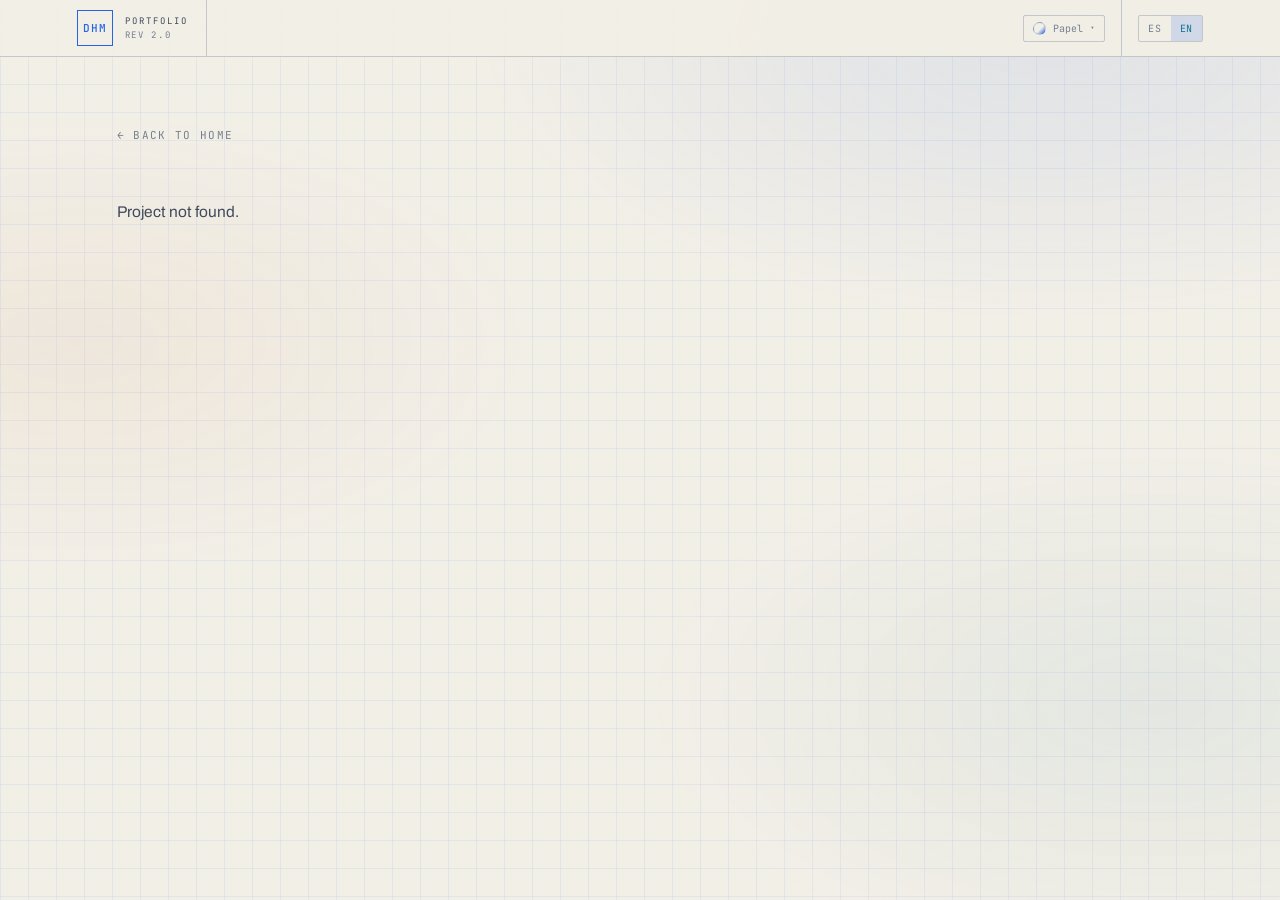
==== commit 1ff2362c: "config: actualización de mejora" ====
--- a/project.html
+++ b/project.html
@@ -18,7 +18,6 @@
 <body>
 
 <div class="gridlayer"></div>
-<div class="gridglow"></div>
 <div class="aura"></div>
 
 <nav>
--- a/css/tokens.css
+++ b/css/tokens.css
@@ -27,7 +27,7 @@
 
   /* ── GEOMETRÍA ── */
   --grid-size: 28px;
-  --max-w: 1080px;
+  --max-w: 1200px;
   --radius: 2px;
 }
 
--- a/css/styles.css
+++ b/css/styles.css
@@ -27,22 +27,14 @@
 .mono { font-family: var(--font-mono); }
 a { color: inherit; }
 
-/* ── FONDO: rejilla + glow de cursor + auras de gradiente ── */
-.gridlayer, .gridglow {
+/* ── FONDO: rejilla + auras de gradiente (capas estáticas: se pintan
+   una vez y no vuelven a costar nada) ── */
+.gridlayer {
   position: fixed; inset: 0; pointer-events: none; z-index: 0;
   background-size: var(--grid-size) var(--grid-size);
-}
-.gridlayer {
   background-image:
     linear-gradient(var(--grid) 1px, transparent 1px),
     linear-gradient(90deg, var(--grid) 1px, transparent 1px);
-}
-.gridglow {
-  background-image:
-    linear-gradient(var(--grid-glow) 1px, transparent 1px),
-    linear-gradient(90deg, var(--grid-glow) 1px, transparent 1px);
-  -webkit-mask-image: radial-gradient(240px at var(--mx, -500px) var(--my, -500px), #000, transparent);
-  mask-image: radial-gradient(240px at var(--mx, -500px) var(--my, -500px), #000, transparent);
 }
 /* auras de color fijas, muy sutiles, dan profundidad sin ruido */
 .aura {
@@ -61,9 +53,9 @@
   position: sticky; top: 0; z-index: 100;
   display: flex; align-items: stretch;
   padding: 0 6%;
-  background: color-mix(in srgb, var(--bg) 86%, transparent);
-  -webkit-backdrop-filter: blur(14px);
-  backdrop-filter: blur(14px);
+  /* fondo casi opaco en vez de backdrop-blur: el blur recalculaba
+     en cada frame de scroll */
+  background: color-mix(in srgb, var(--bg) 96%, transparent);
   border-bottom: 1px solid var(--line);
   font-family: var(--font-mono); font-size: 12px;
 }
@@ -156,7 +148,32 @@
 }
 
 /* ── SECCIONES ── */
-.sec { max-width: var(--max-w); margin: 64px auto; padding: 0 6%; }
+.sec { max-width: var(--max-w); margin: 64px auto; padding: 0 6%; position: relative; }
+
+/* marca de sección rotada en el margen lateral (solo pantallas anchas):
+   anotación de plano que aprovecha el espacio libre, costo cero */
+@media (min-width: 1320px) {
+  .sec[data-code]::before {
+    content: attr(data-code);
+    position: absolute; left: 6px; top: 4px;
+    transform: rotate(90deg); transform-origin: left top;
+    font-family: var(--font-mono); font-size: 9px; letter-spacing: .34em;
+    color: var(--muted); opacity: .55; white-space: nowrap;
+    pointer-events: none;
+  }
+  /* dentro del par no hay margen lateral propio: sin marca */
+  .sec-pair .sec[data-code]::before { display: none; }
+}
+
+/* educación + idiomas comparten fila en escritorio */
+.sec-pair { max-width: var(--max-w); margin: 64px auto; padding: 0 6%; }
+@media (min-width: 921px) {
+  .sec-pair { display: grid; grid-template-columns: 1.15fr 1fr; gap: 26px; align-items: start; }
+  .sec-pair .sec { margin: 0; padding: 0; max-width: none; }
+}
+@media (max-width: 920px) {
+  .sec-pair { padding: 0; margin: 0; }
+}
 .sec-head {
   display: flex; align-items: baseline; gap: 18px;
   margin-bottom: 30px; font-family: var(--font-mono);
@@ -278,8 +295,8 @@
 /* chispa de soldadura parpadeando */
 .spark { animation: sparkle 1.6s ease-in-out infinite; transform-origin: center; }
 @keyframes sparkle { 0%, 100% { opacity: .15; } 50% { opacity: 1; } }
-/* punto de escaneo */
-.scan-dot { animation: sparkle 2.4s ease-in-out infinite; }
+/* punto de escaneo: estático (la chispa de soldadura ya da el acento vivo) */
+.scan-dot { opacity: .9; }
 /* lecturas de datos: estáticas, como anotaciones de un plano real */
 .readout {
   position: absolute; font-family: var(--font-mono); font-size: 10px;
@@ -296,9 +313,15 @@
   position: relative; z-index: 1; margin: 80px 0 0;
   border-top: 1px solid var(--line); border-bottom: 1px solid var(--line);
   background: var(--bg-panel); overflow: hidden;
-  -webkit-mask-image: linear-gradient(90deg, transparent, #000 8%, #000 92%, transparent);
-          mask-image: linear-gradient(90deg, transparent, #000 8%, #000 92%, transparent);
-}
+}
+/* desvanecido en los bordes con overlays estáticos (más barato que
+   enmascarar un elemento animado) */
+.ticker-wrap::before, .ticker-wrap::after {
+  content: ''; position: absolute; top: 0; bottom: 0; width: 8%;
+  z-index: 1; pointer-events: none;
+}
+.ticker-wrap::before { left: 0; background: linear-gradient(90deg, var(--bg), transparent); }
+.ticker-wrap::after { right: 0; background: linear-gradient(-90deg, var(--bg), transparent); }
 
 .ticker { display: flex; width: max-content; animation: ticker 36s linear infinite; }
 .ticker-wrap:hover .ticker { animation-play-state: paused; }
@@ -310,8 +333,14 @@
 .ticker span:hover { color: var(--accent-2); }
 @keyframes ticker { to { transform: translateX(-50%); } }
 
-/* ── DOMINIOS (mapa de sistemas) ── */
-.domains-grid { display: grid; grid-template-columns: repeat(3, 1fr); gap: 22px; position: relative; }
+/* ── DOMINIOS (intro lateral fija + tarjetas a la derecha:
+   rompe la columna única y usa el espacio lateral) ── */
+.domains-layout { display: grid; grid-template-columns: 320px 1fr; gap: 44px; align-items: start; }
+.domains-intro { position: sticky; top: 96px; }
+.domains-intro .sec-head { margin-bottom: 22px; }
+.domains-intro .sec-title { margin-bottom: 18px; }
+.domains-intro .sec-sub { margin: 0; }
+.domains-grid { display: grid; grid-template-columns: repeat(2, 1fr); gap: 22px; position: relative; }
 .domain-card {
   border: 1px solid var(--line);
   background: linear-gradient(170deg, color-mix(in srgb, var(--accent) 4%, var(--bg-panel)), var(--bg-panel) 45%);
@@ -596,15 +625,13 @@
   background: radial-gradient(closest-side, color-mix(in srgb, var(--accent-2) 9%, transparent), transparent);
   pointer-events: none;
 }
-/* con foto: texto a la izquierda, retrato técnico a la derecha */
+/* con foto: texto a la izquierda, retrato a la derecha (foto natural,
+   sin filtros — solo el marco técnico) */
 .contact-panel.has-photo { display: grid; grid-template-columns: 1fr 230px; gap: 36px; align-items: center; }
 .contact-photo { position: relative; margin: 0; }
 .contact-photo img {
   width: 100%; display: block; border: 1px solid var(--line);
-  filter: grayscale(1) contrast(1.05) brightness(.92);
-  mix-blend-mode: luminosity;
-}
-.contact-photo { background: color-mix(in srgb, var(--accent) 35%, var(--bg)); }
+}
 .contact-photo figcaption {
   position: absolute; left: 0; bottom: -22px;
   font-family: var(--font-mono); font-size: 9px; color: var(--accent-3); letter-spacing: .18em;
@@ -669,35 +696,24 @@
 .flow-arrow { color: var(--accent-2); font-size: 13px; }
 
 /* animaciones ambientales pausadas fuera de pantalla (effects.js) */
-.paused .ticker, .paused .weld-spark, .paused .weld-spark::after { animation-play-state: paused; }
-
-/* ── DIVISOR DE SOLDADURA (cordón + destello viajero) ── */
+.paused .ticker, .paused .spark { animation-play-state: paused; }
+
+/* ── DIVISOR DE SOLDADURA (cordón estático — el destello viajero
+   repintaba a ~3Hz de forma permanente y se eliminó) ── */
 .weld-divider {
   position: relative; z-index: 1;
   max-width: var(--max-w); margin: 14px auto; padding: 0 6%;
   height: 26px; overflow: visible;
-  container-type: inline-size; /* habilita unidades cqw para animar con transform */
 }
 .weld-divider svg { width: 100%; height: 26px; display: block; }
 .weld-divider .bead { stroke: var(--line); fill: none; stroke-width: 1.5; }
 .weld-divider .base { stroke: var(--line); stroke-width: 1; opacity: .5; }
-/* destello de soldadura que recorre el cordón */
-.weld-spark {
-  position: absolute; top: 50%; left: 0; width: 7px; height: 7px;
-  border-radius: 50%;
+/* punto de soldadura fijo al inicio del cordón: identidad sin costo */
+.weld-divider::after {
+  content: ''; position: absolute; top: 50%; left: 6%; width: 6px; height: 6px;
+  border-radius: 50%; transform: translateY(-60%);
   background: var(--accent-2);
-  box-shadow: 0 0 8px 2px var(--accent-2), 0 0 22px 6px color-mix(in srgb, var(--accent-3) 55%, transparent);
-  animation: weldtravel 9s linear infinite;
-  will-change: transform;
-}
-.weld-spark::after {
-  content: ''; position: absolute; inset: -3px; border-radius: 50%;
-  background: radial-gradient(circle, color-mix(in srgb, var(--accent-3) 80%, transparent), transparent 70%);
-  animation: sparkle .35s ease-in-out infinite;
-}
-@keyframes weldtravel {
-  from { transform: translate(5cqw, -60%); }
-  to   { transform: translate(95cqw, -60%); }
+  box-shadow: 0 0 8px 2px color-mix(in srgb, var(--accent-2) 50%, transparent);
 }
 
 /* ── MUESTRAS DE PALETA (botón y menú de la nav) ── */
@@ -708,10 +724,15 @@
 .swatch[data-theme="paper"]     { background: linear-gradient(135deg, #F2EFE7 55%, #2563EB); }
 .swatch[data-theme="coast"]     { background: linear-gradient(135deg, #FF7E67, #0D181B); }
 
-/* transición suave al cambiar de tema */
-body, nav, .bp-card, .exp-panel, .domain-card, .social-link, .contact-panel, .band {
+/* transición suave al cambiar de tema — incluye transform/box-shadow
+   para no anular la animación de hover/tilt de las tarjetas */
+body, nav, .exp-panel, .social-link, .contact-panel, .band {
   transition-property: background-color, background, border-color, color;
   transition-duration: .35s;
+}
+.bp-card, .domain-card {
+  transition: background .35s, border-color .25s, color .35s,
+              transform .2s ease-out, box-shadow .3s;
 }
 
 /* ── ANIMACIONES DE SCROLL (sutiles, escalonadas) ── */
@@ -727,26 +748,22 @@
   .hero-diagram { max-width: 420px; margin: 0 auto; }
   .readout.r2 { left: 0; }
   .readout.r3 { right: 0; }
-  .domains-grid { grid-template-columns: repeat(2, 1fr); }
-  .exp-layout { grid-template-columns: 1fr; }
+  .domains-layout { grid-template-columns: 1fr; gap: 26px; }
+  .domains-intro { position: static; }
+  /* experiencia en móvil: tabs apilados verticales y compactos.
+     (La fila horizontal con scroll + degradado ocultaba los tabs
+     2 y 3 sin pista de que existían — eran inaccesibles.) */
+  .exp-layout { grid-template-columns: 1fr; gap: 18px; }
   .exp-side { position: static; display: block; }
   .exp-ruler { display: none; }
+  .exp-hint { display: none; }
+  .exp-rail { gap: 6px; }
+  .exp-tab { padding: 11px 14px; }
+  .exp-panel { min-height: 0; }
+
   .project-card.featured .project-fig { flex: none; margin-top: 22px; }
   .contact-panel.has-photo { grid-template-columns: 1fr; }
-  .contact-photo { max-width: 280px; }
-  .exp-rail {
-    position: static; flex-direction: row; overflow-x: auto; gap: 8px;
-    padding-bottom: 8px; scrollbar-width: thin;
-    /* degradado en el borde derecho: pista visual de que hay más tabs */
-    -webkit-mask-image: linear-gradient(90deg, #000 92%, transparent);
-            mask-image: linear-gradient(90deg, #000 92%, transparent);
-  }
-  .exp-hint { display: none; }
-  .exp-tab { border-left: none; border-bottom: 2px solid var(--line); white-space: nowrap; flex-shrink: 0; }
-  .exp-tab.active {
-    border-bottom-color: var(--accent);
-    background: linear-gradient(0deg, color-mix(in srgb, var(--accent) 10%, transparent), color-mix(in srgb, var(--bg-panel) 92%, transparent));
-  }
+  .contact-photo { max-width: 280px; margin: 0 auto; width: 100%; }
   .project-card.featured { flex-direction: column; gap: 0; align-items: stretch; }
 }
 
@@ -833,7 +850,7 @@
 
 /* dedos, no cursor: zonas de toque más generosas */
 @media (pointer: coarse) {
-  .exp-tab { padding: 16px 18px; }
+  .exp-tab { padding: 13px 14px; }
   .theme-opt { padding: 12px 10px; }
   .lang-toggle span { padding: 9px 12px; }
 }
@@ -845,7 +862,6 @@
   *, *::before, *::after { animation-duration: .01ms !important; transition-duration: .01ms !important; }
   html { scroll-behavior: auto; }
   .reveal { opacity: 1; transform: none; }
-  .gridglow { display: none; }
   .ticker { animation: none; flex-wrap: wrap; width: auto; }
   .draw-path { stroke-dashoffset: 0; }
 }
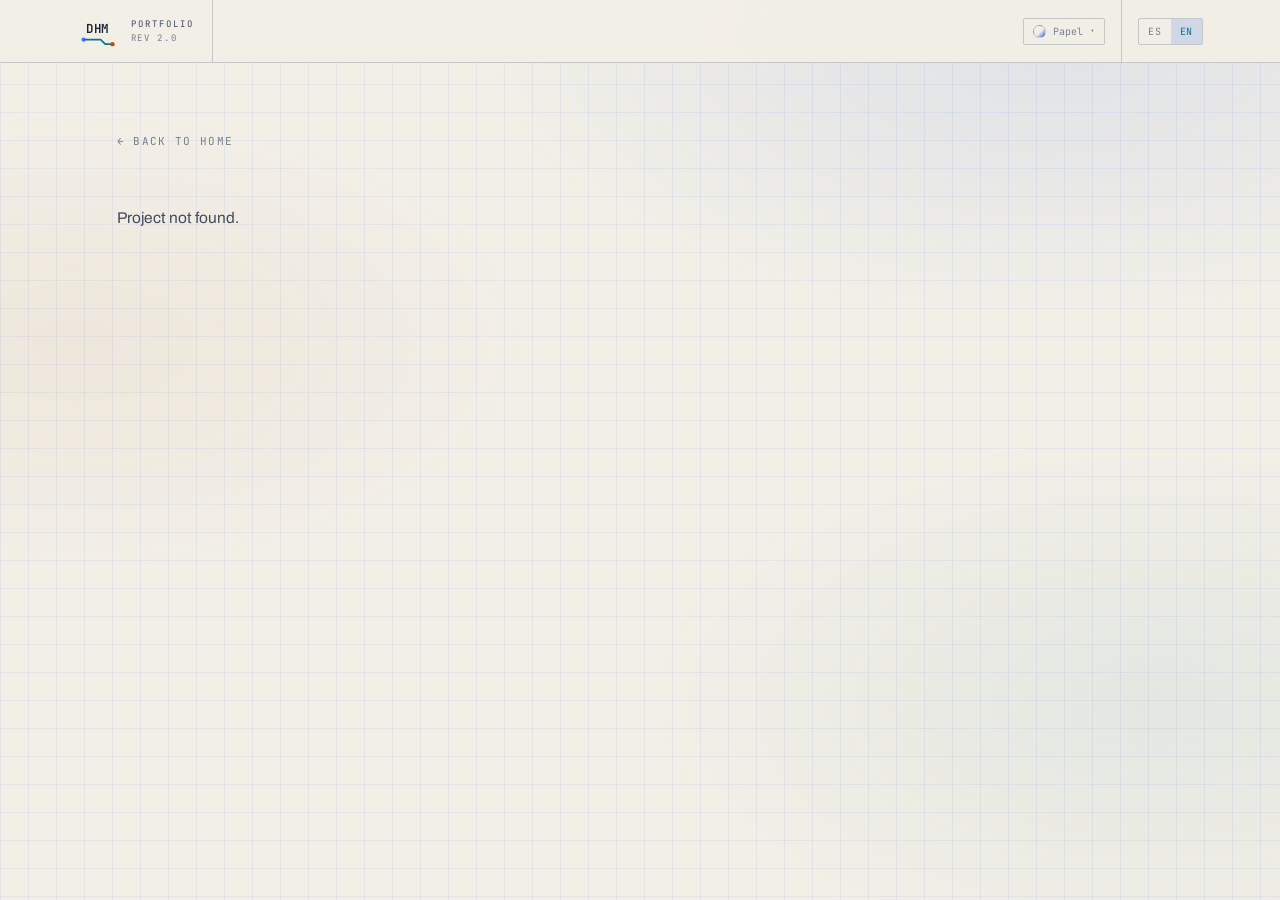
==== commit e1858792: "feat> modificaci[on de logo" ====
--- a/project.html
+++ b/project.html
@@ -22,7 +22,14 @@
 
 <nav>
   <a href="index.html" class="nav-logo">
-    <span class="seal">DHM</span>
+    <span class="seal" aria-hidden="true">
+      <svg viewBox="0 0 64 64">
+        <text x="31" y="35" text-anchor="middle" font-family="'JetBrains Mono', monospace" font-size="19" font-weight="600" fill="var(--ink)" letter-spacing="1">DHM</text>
+        <path d="M10 45 h26 l7 7 h9" stroke="var(--accent-2)" stroke-width="2.6" fill="none" stroke-linecap="round" stroke-linejoin="round"/>
+        <circle cx="10" cy="45" r="2.3" fill="none" stroke="var(--accent)" stroke-width="1.8"/>
+        <circle cx="54" cy="52" r="3.4" fill="var(--accent-3)"/>
+      </svg>
+    </span>
     <span class="logo-meta">PORTFOLIO<b>REV 2.0</b></span>
   </a>
   <div class="nav-right">
--- a/css/styles.css
+++ b/css/styles.css
@@ -65,13 +65,9 @@
   text-decoration: none; padding: 10px 18px 10px 0;
   border-right: 1px solid var(--line);
 }
-.seal {
-  width: 36px; height: 36px; display: grid; place-items: center;
-  border: 1.5px solid var(--accent); color: var(--accent);
-  font-size: 11px; font-weight: 500; letter-spacing: .08em;
-  transition: .25s;
-}
-.nav-logo:hover .seal { border-color: var(--accent-2); color: var(--accent-2); transform: rotate(-4deg); }
+.seal { width: 42px; height: 42px; display: block; transition: transform .25s; }
+.seal svg { width: 100%; height: 100%; display: block; }
+.nav-logo:hover .seal { transform: translateY(-2px) rotate(-3deg); }
 .logo-meta { font-size: 9px; letter-spacing: .22em; color: var(--ink-soft); line-height: 1.6; }
 .logo-meta b { display: block; color: var(--muted); font-weight: 400; letter-spacing: .18em; }
 
@@ -775,7 +771,7 @@
   nav { flex-wrap: wrap; padding: 0 4%; }
   .nav-right { display: contents; }
   .nav-logo { padding: 8px 14px 8px 0; }
-  .seal { width: 30px; height: 30px; font-size: 10px; }
+  .seal { width: 34px; height: 34px; }
   .theme-dots { padding: 0 12px; margin-left: auto; }
   .theme-name { display: none; }
   .lang-toggle { margin-left: 12px; }
